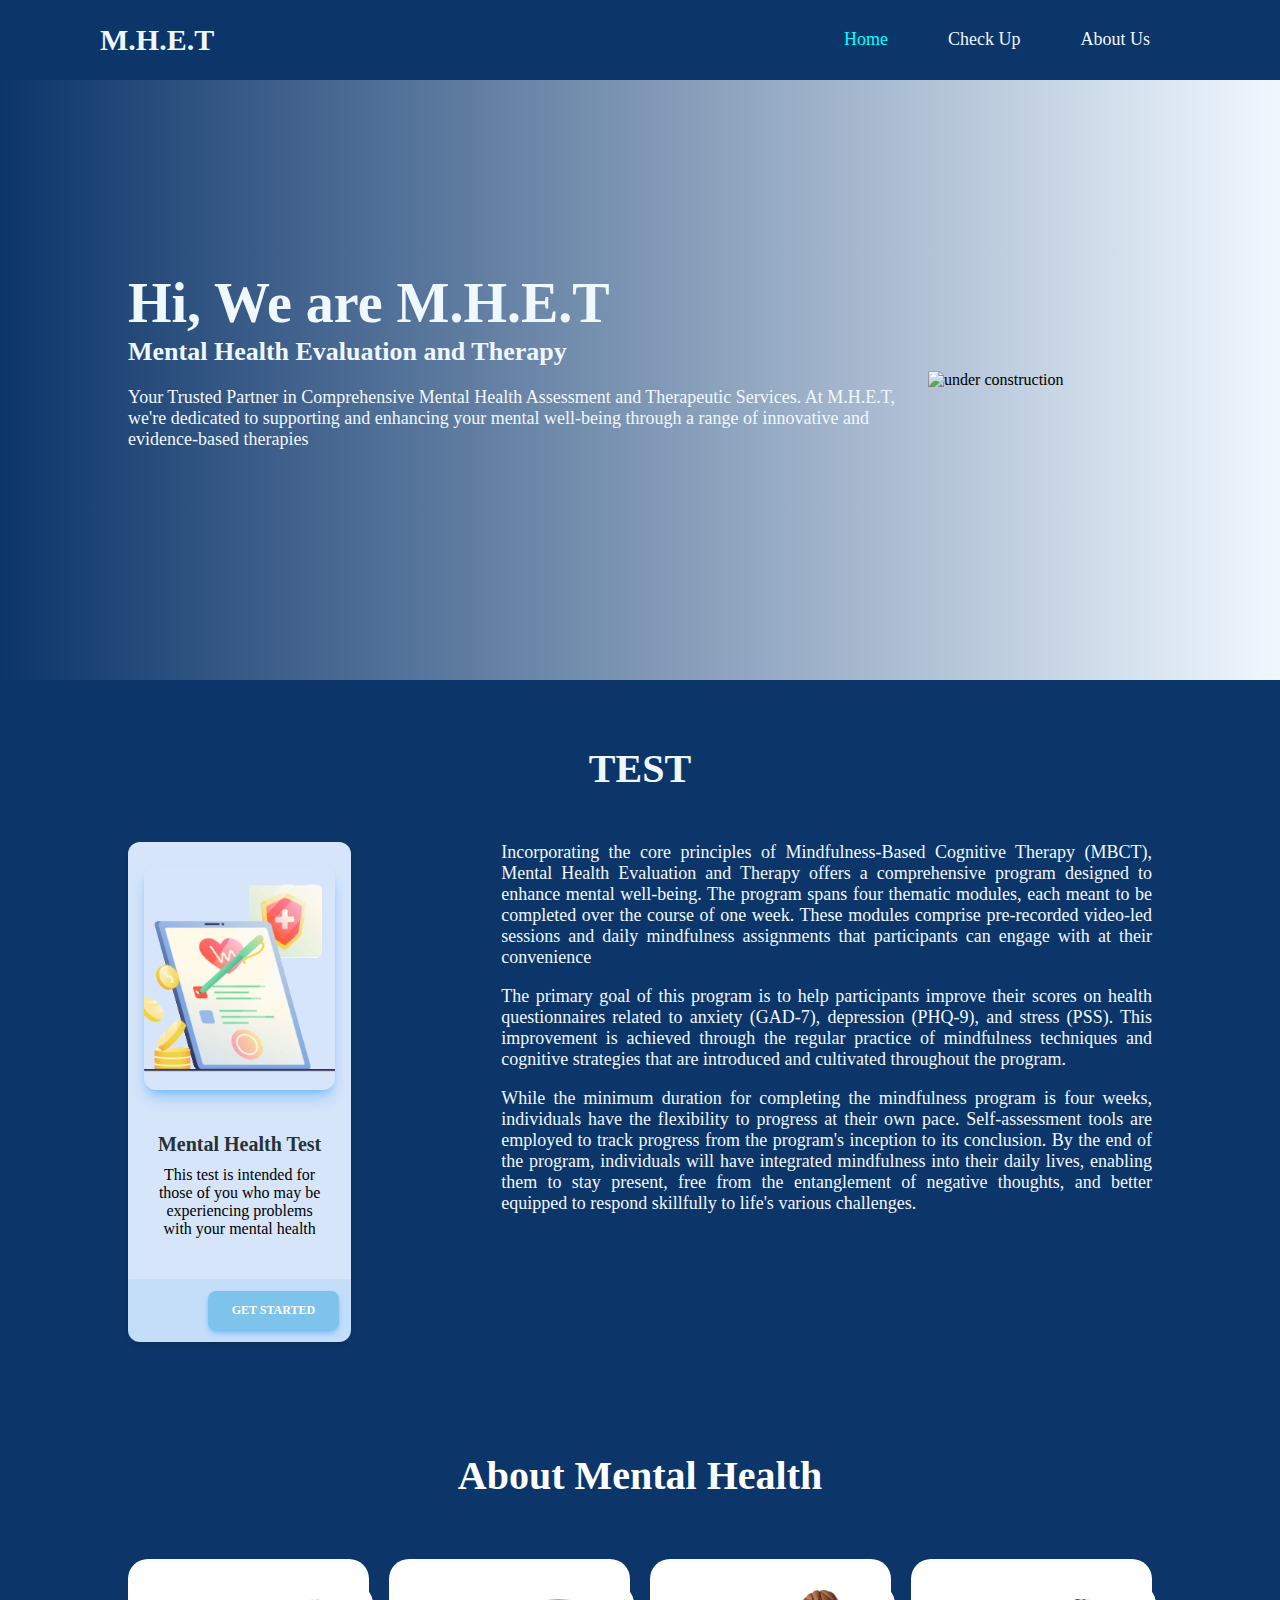
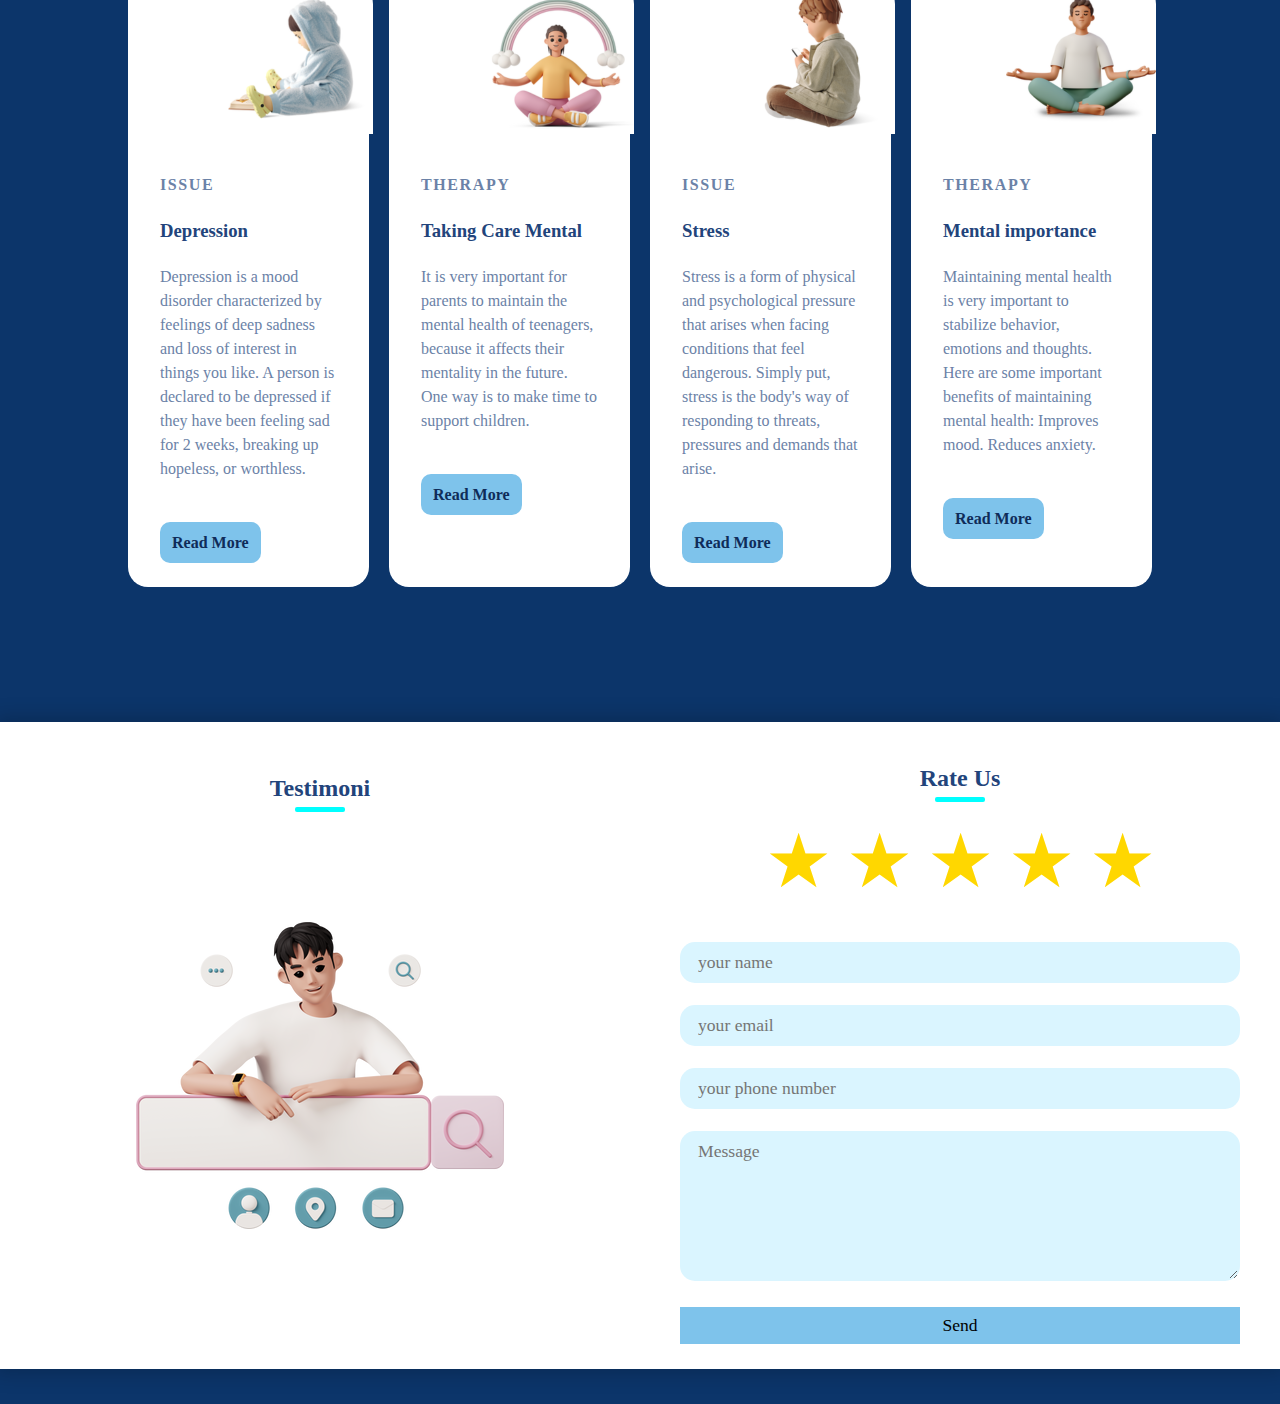
==== index.html @ 1bdbc184 "update card article , font and hero button" ====
<!DOCTYPE html>
<html lang="en">

<head>
    <meta charset="UTF-8">
    <meta name="viewport" content="width=device-width, initial-scale=1.0">
    <link rel="stylesheet" href="./Assets/css/style.css">
    <link rel="stylesheet" href="https://cdnjs.cloudflare.com/ajax/libs/font-awesome/6.4.2/css/all.min.css" />
    <title>M.H.E.T</title>
</head>

<body>
    <header>
        <div class="logo">M.H.E.T</div>
        <div class="hamburger">
            <div class="line"></div>
            <div class="line"></div>
            <div class="line"></div>
        </div>
        <nav class="navbar">
            <ul>
                <li><a href="" class="active">Home</a></li>
                <li><a href="./CheckUp.html">Check Up</a></li>
                <li><a href="./AboutUs.html">About Us</a></li>
            </ul>
        </nav>
    </header>
    <section class="home">
        <div class="home-content">
            <h1>Hi, We are M.H.E.T</h1>
            <h3>Mental Health Evaluation and Therapy</h3>
            <p>
                Your Trusted Partner in Comprehensive Mental Health Assessment and Therapeutic Services. At M.H.E.T,
                we're dedicated to supporting and enhancing your mental well-being through a range of innovative and
                evidence-based therapies
            </p>
        </div>
        <img src="./Assets/image/doctorhand.png" alt="under construction" class="home-img">
    </section>
    <section id="test">
        <div id="container">
            <h1 class="sub-title">TEST</h1>
            <div class="card-wrapper">
                <div class="card">
                    <div class="card-header">
                    </div>
                    <div class="info">
                        <p class="title">Mental Health Test</p>
                        <p>This test is intended for those of you who may be experiencing problems with your mental
                            health
                        </p>
                    </div>
                    <div class="card-footer">
                        <p class="tag"></p>
                        <a type="button" class="action" href="./CheckUp.html">Get started </a>
                    </div>
                </div>
                <div class="side-articel">
                    <p>
                        Incorporating the core principles of Mindfulness-Based Cognitive Therapy (MBCT), Mental Health
                        Evaluation and Therapy offers a comprehensive program designed to enhance mental well-being. The
                        program spans four thematic modules, each meant to be completed over the course of one week.
                        These modules comprise pre-recorded video-led sessions and daily mindfulness assignments that
                        participants can engage with at their convenience
                    </p><br>
                    <p>
                        The primary goal of this program is to help participants improve their scores on health
                        questionnaires related to anxiety (GAD-7), depression (PHQ-9), and stress (PSS). This
                        improvement is achieved through the regular practice of mindfulness techniques and cognitive
                        strategies that are introduced and cultivated throughout the program.
                    </p><br>
                    <p>
                        While the minimum duration for completing the mindfulness program is four weeks, individuals
                        have the flexibility to progress at their own pace. Self-assessment tools are employed to track
                        progress from the program's inception to its conclusion. By the end of the program, individuals
                        will have integrated mindfulness into their daily lives, enabling them to stay present, free
                        from the entanglement of negative thoughts, and better equipped to respond skillfully to life's
                        various challenges.
                    </p>
                </div>
            </div>
        </div>
    </section>
    <section id="container">
        <div class="site-container">
            <h1 class="sub-title-article">About Mental Health</h1>
            <div class="article-container">
                <article class="article-card">
                    <figure class="article-image">
                        <img src="/Assets/image/1.png" alt="" />
                    </figure>
                    <div class="article-content">
                        <a href="" class="card-category">Issue</a>
                        <h3 class="card-title">Depression</h3>
                        <p class="card-excerpt">
                            Depression is a mood disorder characterized by feelings of deep sadness and loss of interest
                            in things you like. A person is declared to be depressed if they have been feeling sad for 2
                            weeks, breaking up hopeless, or
                            worthless.
                        </p>
                        <a href="https://www.halodoc.com/kesehatan/depresi" class="btn-article">Read More</a>
                    </div>
                </article>
                <article class="article-card">
                    <figure class="article-image">
                        <img src="/Assets/image/2.png" alt="" />
                    </figure>
                    <div class="article-content">
                        <a href="" class="card-category">Therapy</a>
                        <h3 class="card-title">Taking Care Mental</h3>
                        <p class="card-excerpt">It is very important for parents to maintain the mental health of
                            teenagers, because it affects their mentality in the future. One way is to make time to
                            support children.</p>
                        <a href="https://www.halodoc.com/artikel/3-cara-efektif-menjaga-kesehatan-mental-pada-remaja"
                            class="btn-article">Read More</a>
                    </div>
                </article>
                <article class="article-card">
                    <figure class="article-image">
                        <img src="/Assets/image/3.png" alt="" />
                    </figure>
                    <div class="article-content">
                        <a href="" class="card-category">Issue</a>
                        <h3 class="card-title">Stress</h3>
                        <p class="card-excerpt">
                            Stress is a form of physical and psychological pressure that arises when facing conditions
                            that feel dangerous. Simply put, stress is the body's way of responding to threats,
                            pressures and demands that arise.
                        </p>
                        <a href="https://www.halodoc.com/kesehatan/stres" class="btn-article">Read More</a>
                    </div>
                </article>
                <article class="article-card">
                    <figure class="article-image">
                        <img src="/Assets/image/4.png" alt="" />
                    </figure>
                    <div class="article-content">
                        <a href="" class="card-category">Therapy</a>
                        <h3 class="card-title">Mental importance</h3>
                        <p class="card-excerpt">Maintaining mental health is very important to stabilize behavior,
                            emotions and thoughts. Here are some important benefits of maintaining mental health:
                            Improves mood. Reduces anxiety.</p>
                        <a href="https://www.halodoc.com/artikel/ini-pentingnya-menjaga-kesehatan-mental-remaja"
                            class="btn-article">Read More</a>
                    </div>
                </article>
            </div>
        </div>
    </section>
    <section id="contact-us">
        <div class="contact-container">
            <div class="contact-box">
                <div class="left">
                    <br />
                    <h2>Testimoni</h2>
                    <img src="/Assets/image/contact.png" alt="" />
                </div>
                <div class="right">
                    <br />
                    <h2>Rate Us</h2>
                    <form action="" method="post">
                        <div class="rating">
                            <input type="radio" id="star5" name="rating" value="5" checked />
                            <label for="star5"></label>
                            <input type="radio" id="star4" name="rating" value="4" />
                            <label for="star4"></label>
                            <input type="radio" id="star3" name="rating" value="3" />
                            <label for="star3"></label>
                            <input type="radio" id="star2" name="rating" value="2" />
                            <label for="star2"></label>
                            <input type="radio" id="star1" name="rating" value="1" />
                            <label for="star1"></label>
                        </div>

                        <input type="text" class="field" placeholder="your name" />
                        <input type="email" class="field" placeholder="your email" />
                        <input type="text" class="field" placeholder="your phone number" />
                        <textarea class="field area" placeholder="Message"></textarea>
                    </form>
                    <button class="btn" onclick="sendData()">Send</button>
                </div>
            </div>
        </div>
    </section>
    <script src="./Assets/js/script.js"></script>
</body>

</html>
---- Assets/css/style.css ----
@import url();

* {
    margin: 0;
    padding: 0;
    box-sizing: border-box;
    font-family: "montserrat";
}

html {
    scroll-behavior: smooth;
}

body {
    background-color: #0C356A;
    overflow-x: hidden;
}

/* Navbar */
header {
    width: 100%;
    height: 80px;
    background-color: #0C356A;
    display: flex;
    justify-content: space-between;
    align-items: center;
    padding: 0 100px;
}

#container {
    padding: 65px 10%;
    padding-bottom: 45px;
}

#container h1 {
    font-size: 40px;
    text-align: center;
}

.logo {
    font-size: 30px;
    font-weight: 600;
    color: aliceblue;
    cursor: pointer;
    margin: 30px 0;
}

.hamburger {
    display: none;
}

.navbar ul {
    display: flex;
    list-style: none;
}

.navbar ul li a {
    text-decoration: none;
    display: block;
    color: aliceblue;
    font-size: 18px;
    padding: 10px 25px;
    margin: 0 5px;
    transition: .2s;
}

.navbar ul li a::after {
    display: block;
    content: "";
    border-bottom: 2px solid aqua;
    transform: scaleX(0);
    transition: transform 250ms ease-in-out;
}

.navbar ul li a:hover::after {
    transform: scaleX(1);
}

.navbar ul li a.active {
    color: aqua;
}

.navbar ul li a:hover {
    color: aqua;
}

@media only screen and (max-width: 900px) {
    .hamburger {
        display: block;
        cursor: pointer;
    }

    .hamburger .line {
        width: 30px;
        height: 3px;
        background: aliceblue;
        margin: 6px 0;
    }

    .navbar {
        height: 0;
        position: absolute;
        top: 80px;
        left: 0;
        right: 0;
        width: 100vw;
        background-color: #0C356A;
        box-shadow: 0 10px 8px -9px rgb(0, 255, 255);
        transition: 0.5s;
        overflow: hidden;
    }

    .navbar.active {
        height: 300px;
        z-index: 2;
    }

    .navbar ul {
        display: block;
        margin: 70px auto 0 auto;
        text-align: center;
        transition: 0.5s;
        opacity: 0;
    }

    .navbar.active ul {
        opacity: 1;
    }

    .navbar ul li a {
        margin-bottom: 12px;
    }
}

/*HOME*/
.home {
    background-image: linear-gradient(to right, #0C356A, aliceblue);
    width: 100%;
    height: 50vh;
    display: flex;
    align-items: center;
    padding: 300px 10%;
    justify-content: space-between;
}

.home-content {
    max-width: 800px;
    text-decoration: none;

}

.home-content h1 {
    color: aliceblue;
    font-size: 56px;
    font-weight: 600;
    line-height: 1.2;
}

.home-content h3 {
    color: aliceblue;
    font-size: 26px;
    font-weight: 600;
}

.home-content p {
    color: aliceblue;
    font-size: 18px;
    margin: 20px 0 40px;
}

.home-content a {
    padding: 10px;
    border-radius: 12px;
    background-color: rgb(126, 195, 235);
    text-decoration: none;
    color: #0c356a;
    transition: background 0.3s, transform 0.5s;
    display: inline-block;
}

.home-content a:hover {
    transform: translateY(-3px);
}

.home-img {
    width: 43%;
    justify-content: center;
    align-items: center;
}

@media only screen and (max-width: 900px) {
    .home-img {
        transition: 2s ease all;
        display: none;
    }
}

.sub-title {
    font-weight: 600;
    color: aliceblue;
}

/*card test*/
.card-wrapper {
    margin-top: 50px;
    display: flex;
    justify-content: space-between;
}

.side-articel p {
    padding: 0 0 0 150px;
    font-weight: 300;
    font-size: large;
    color: aliceblue;
    text-align: justify;
}

.card {
    display: flex;
    flex-direction: column;
    justify-content: space-between;
    border-radius: 0.75rem;
    background-color: #d6e5fa;
    width: 100%;
    height: 500px;
    box-shadow: 0 4px 6px -1px rgba(0, 0, 0, .1),
        0 2px 4px -2px rgba(0, 0, 0, .1);
}

.card-header {
    position: relative;
    background-clip: border-box;
    margin-top: 1.5rem;
    margin-left: 1rem;
    margin-right: 1rem;
    border-radius: 0.75rem;
    background: url("/Assets/image/test.gif") no-repeat center;
    background-size: cover;
    box-shadow: 0 10px 15px -3px rgba(33, 150, 243, 0.4), 0 4px 6px -4px rgba(33, 150, 243, 0.4);
    height: 14rem;
}

.card-header:hover {
    filter: grayscale(0) blur(0);
    transition: .4s ease-in-out;
}

.info {
    border: none;
    padding: 1.5rem;
    text-align: center;
}

.title {
    color: rgb(38 50 56);
    letter-spacing: 0;
    line-height: 1.375;
    font-weight: 600;
    font-size: 1.25rem;
    margin-bottom: 0.5rem;
}

.card-footer {
    padding: 0.75rem;
    display: flex;
    align-items: center;
    justify-content: space-between;
    background-color: rgba(0, 140, 255, 0.082);
}

.tag {
    font-weight: 300;
    font-size: .75rem;
    display: block;
}

.action {
    -webkit-user-select: none;
    -moz-user-select: none;
    user-select: none;
    border: none;
    outline: none;
    box-shadow: 0 4px 6px -1px rgba(33, 150, 243, .4), 0 2px 4px -2px rgba(33, 150, 243, .4);
    color: rgb(255 255 255);
    text-transform: uppercase;
    text-decoration: none;
    font-weight: 700;
    font-size: .75rem;
    padding: 0.75rem 1.5rem;
    background-color: rgb(126, 195, 235);
    border-radius: 0.5rem;
}

@media only screen and (max-width: 1200px) {
    .card-wrapper p {
        display: none;
    }

    .card-wrapper img {
        width: 50%;
    }

    .card p {
        display: inline-block;
    }
}

/*Card article*/
.sub-title-article {
    color: #fff;
}

.article-container {
    display: grid;
    grid-template-columns: repeat(auto-fit, minmax(200px, 1fr));
    grid-gap: 20px;
    margin-top: 60px;
}

.article-image {
    padding-top: 25px;
    width: 200px;
}

.article-image img {
    margin-left: 95px;
    max-width: 100%;
    max-height: 150px;
    border-radius: 20px 20px 0 0;
}

.article-card {
    background: #fff;
    border-radius: 20px;
    transition: 0.3s;
    line-height: 1.5;
    align-items: center;
}

.article-card:hover {
    box-shadow: 0 4px 20px 0 rgba(34, 68, 123, 0);
    cursor: pointer;
}

.article-content {
    padding: 2rem;
}

.article-content .btn-article {
    position: relative;
    margin-top: auto;
    text-decoration: none;
    padding: 12px;
    border-radius: 10px;
    background-color: rgb(126, 195, 235);
    color: #0f2c59;
    font-weight: 600;
}

.article-content .card-category {
    font-size: 16px;
    text-transform: uppercase;
    letter-spacing: 0.1em;
    font-weight: 600;
    color: #6b82a7;
    display: block;
    text-decoration: none;
    margin-bottom: 20px;
}

.article-content .card-title {
    margin-bottom: 20px;

    color: #22447b;
}

.article-content .card-excerpt {
    position: relative;
    font-size: 1rem;
    line-height: 1.5rem;
    color: #6b82a7;
    margin: 0;
    margin-bottom: 50px;
    max-height: 235px;
    overflow: hidden;
}



/*Contact Us*/
.contact-container {
    position: relative;
    display: flex;
    justify-content: center;
    align-items: center;
    width: 100%;
    height: 100%;
    margin-top: 90px;
}

.contact-container::after {
    content: "";
    position: absolute;
    left: 0;
    top: 0;
    width: 100%;
    height: 100%;
    z-index: -1;
}

.contact-box {
    width: 100%;
    display: grid;
    grid-template-columns: repeat(2, 1fr);
    justify-content: center;
    align-items: center;
    text-align: center;
    background-color: #fff;
    box-shadow: 0px 0px 19px 5px rgba(0, 0, 0, 0.19);
}

.left {
    height: 100%;
    margin-top: 70px;
}

.left img {
    margin-top: 100px;
}

.right {
    padding: 25px 40px;
}

.contact-container h2 {
    position: relative;
    padding-bottom: 10px;
    margin-bottom: 10px;
    color: #22447b;
}

.contact-container h2::after {
    content: "";
    position: absolute;
    left: 50%;
    bottom: 0;
    transform: translateX(-50%);
    height: 5px;
    width: 50px;
    border-radius: 2px;
    background-color: aqua;
}

.field {
    width: 100%;
    padding: 0.5rem 1rem;
    outline: none;
    border: 2px solid rgba(0, 0, 0, 0);
    background-color: #daf5ff;
    font-size: 1.1rem;
    margin-bottom: 22px;
    transition: 0.3s;
    border-radius: 15px;
}

.field:hover {
    background-color: rgba(0, 0, 0, 0.1);
}

.field:focus {
    background-color: #fff;
    border: 2px solid rgba(30, 85, 250, 0.47);
}

.area {
    min-height: 150px;
}

.btn {
    width: 100%;
    padding: 0.5rem 1rem;
    font-size: 1.1rem;
    background-color: rgb(126, 195, 235);
    cursor: pointer;
    outline: none;
    border: none;
    transition: background 0.3s, transform 0.5s;
}

.btn:hover {
    transform: translateY(-3px);
}

.rating {
    unicode-bidi: bidi-override;
    direction: rtl;
    text-align: center;
    position: relative;
}

.rating>input {
    display: none;
}

.rating>label {
    display: inline-block;
    padding: 5px;
    font-size: 75px;
    cursor: pointer;
}

.rating>label::before {
    content: "\2605";
}

.rating>input:checked~label::before,
.rating>label:hover::before {
    content: "\2605";
    color: gold;
}

@media screen and (max-width: 900px) {
    .contact-box {
        grid-template-columns: 1fr;
    }

    .left {
        height: 200px;
    }
}

/* Test */
label {
    display: flex;
    cursor: pointer;
    font-size: 24px;
    position: relative;
    overflow: hidden;
    margin-bottom: 0.375em;
}

label input {
    position: absolute;
    left: -9999px;
}

label input:checked+span {
    background-color: #daf5ff;
}

label input:checked+span:before {
    box-shadow: inset 0 0 0 0.4375em #0c356a;
}

label span {
    display: flex;
    align-items: center;
    font-size: 20px;
    padding: 0.375em 0.75em 0.375em 0.375em;
    border-radius: 99em;
    transition: 0.25s ease;
}

label span:hover {
    background-color: #daf5ff;
}

label span:before {
    display: flex;
    flex-shrink: 0;
    content: "";
    background-color: #fff;
    width: 1.5em;
    height: 1.5em;
    border-radius: 50%;
    margin-right: 0.375em;
    transition: 0.25s ease;
    box-shadow: inset 0 0 0 0.125em #0c356a;
}

.container-checkup {
    display: flex;
    flex-direction: column;
    justify-content: center;
    /* Vertically center the content */
    align-items: center;
    /* Horizontally center the content */
    font-size: calc(1em + 1.25vw);
    /* color: #000021; */
    color: #ffffff;
    /* background-color: #e6e6ef; */
    background-color: #a6b9cf;
    /* background-color: #0C356A; */
    overflow-x: hidden;
}

#container-checkup {
    padding: 20px 10%;
    padding-bottom: 45px;
    display: flex;
    flex-direction: column;
    justify-content: center;
    align-items: center;
    color: #ffffff;
    /* background-color: #e6e6ef; */
}

#container-checkup h1 {
    font-size: 30px;
    font-style: normal;
    font-weight: 100;
    margin-bottom: 10px;
    text-align: center;
}

#container-checkup p {
    font-size: 20px;
    margin-bottom: 10px;
    text-align: center;
}

#check-up {
    display: none;
}

.card-checkup {
    display: block;
    /* Ensure each card is displayed as a block element */
    background: var(--white);
    width: 60%;
    margin: 20px 0;
    /* Add margin to separate the cards vertically */
    padding: 20px 25px;
    border-radius: 20px;
    box-shadow: 0 19px 38px rgba(0, 0, 0, 0.13);
    background-color: #a6b9cf;
}

.form-test {
    display: flex;
    flex-wrap: wrap;
    flex-direction: column;
}

@media (max-width: 768px) {
    .card-checkup {
        width: 100%;
        /* Make cards full-width on smaller screens */
        margin: 10px 0;
        /* Adjust margin for smaller screens */
        padding: 15px 20px;
        /* Adjust padding for smaller screens */
    }
}

/* button */
.button-submit {
    align-items: center;
    appearance: none;
    background-color: #fff;
    border-radius: 24px;
    border-style: none;
    box-shadow: rgba(0, 0, 0, .2) 0 3px 5px -1px, rgba(0, 0, 0, .14) 0 6px 10px 0, rgba(0, 0, 0, .12) 0 1px 18px 0;
    box-sizing: border-box;
    color: #3c4043;
    cursor: pointer;
    display: inline-flex;
    fill: currentcolor;
    font-family: "Inter", sans-serif;
    font-size: 30px;
    font-weight: 500;
    height: 48px;
    justify-content: center;
    letter-spacing: .25px;
    line-height: normal;
    max-width: 100%;
    overflow: visible;
    padding: 2px 24px;
    margin: 20px;
    position: relative;
    text-align: center;
    text-transform: none;
    transition: box-shadow 280ms cubic-bezier(.4, 0, .2, 1), opacity 15ms linear 30ms, transform 270ms cubic-bezier(0, 0, .2, 1) 0ms;
    -webkit-user-select: none;
    touch-action: manipulation;
    width: 45%;
    will-change: transform, opacity;
    z-index: 0;
}

.button-submit:hover {
    background: #F6F9FE;
    color: #0C356A;
}

.button-submit:active {
    box-shadow: 0 4px 4px 0 rgb(60 64 67 / 30%), 0 8px 12px 6px rgb(60 64 67 / 15%);
    outline: none;
}

.button-submit:focus {
    outline: none;
    border: 2px solid #0C356A;
}

.button-submit:not(:disabled) {
    box-shadow: rgba(60, 64, 67, .3) 0 1px 3px 0, rgba(60, 64, 67, .15) 0 4px 8px 3px;
}

.button-submit:not(:disabled):hover {
    box-shadow: rgba(60, 64, 67, .3) 0 2px 3px 0, rgba(60, 64, 67, .15) 0 6px 10px 4px;
}

.button-submit:not(:disabled):focus {
    box-shadow: rgba(60, 64, 67, .3) 0 1px 3px 0, rgba(60, 64, 67, .15) 0 4px 8px 3px;
}

.button-submit:not(:disabled):active {
    box-shadow: rgba(60, 64, 67, .3) 0 4px 4px 0, rgba(60, 64, 67, .15) 0 8px 12px 6px;
}

.button-submit:disabled {
    box-shadow: rgba(60, 64, 67, .3) 0 1px 3px 0, rgba(60, 64, 67, .15) 0 4px 8px 3px;
}

/* About Us */
.service-list {
    display: grid;
    grid-template-columns: repeat(auto-fit, minmax(250px, 1fr));
    grid-gap: 40px;
    margin-top: 60px;
}

.service-list div {
    background-color: rgb(126, 195, 235);
    padding: 40px;
    font-size: 13px;
    font-weight: 300;
    border-right: 10px;
    transition: background 0.3s, transform 0.5s;
    border-radius: 5%;
}

.service-list div h2 {
    font-size: 25px;
    font-weight: 500;
    margin-bottom: 15px;
}

.service-list div a {
    text-decoration: none;
    color: aliceblue;
    font-size: 12px;
    margin-top: 20px;
    display: inline-block;
}

.service-list div:hover {
    background: aqua;
    transform: translateY(-10px);
}

/*  */
.team {
    display: flex;
    align-items: center;
    justify-content: center;
    flex-direction: column;
}

.team-content {
    width: 100%;
    max-width: 1300px;
    margin: 0 auto;
    display: grid;
    grid-template-columns: repeat(auto-fit, minmax(250px, 1fr));
    align-items: center;
    grid-gap: 30px;
    text-align: center;
    margin-top: 4rem;
}

.team-content img {
    width: 100%;
    height: auto;
    border-radius: 15px;
    margin-bottom: 15px;
}

.center h1 {
    color: #fff;
    font-size: 40px;
    text-align: center;
}

.box {
    padding: 16px;
    background: #271d36;
    border-radius: 15px;
    transition: all .38s ease;
}

.box h3 {
    font-size: 23px;
    font-weight: 600;
    color: #fff;
    margin-bottom: 8px;
}

.box h5 {
    font-size: 15px;
    font-weight: 600;
    color: #b7b4bb;
    margin-bottom: 15px;
    letter-spacing: 2px;
}

.icons i {
    display: inline-block;
    color: #fff;
    font-size: 20px;
    margin: 0 8px;
    transition: all .38s ease;
}

.icons i:hover {
    transform: scale(1.2);
}

.box:hover {
    transform: translateY(-10px);
    cursor: pointer;
}

@media(max-width: 1240px) {
    .team {
        width: 100%;
        height: auto;
        padding: 70px 2%;
    }

    .center h1 {
        font-size: 2.5rem;
    }

    .card {
        display: flex;
        flex-direction: column;
        justify-content: space-between;
        border-radius: 0.75rem;
        background-color: #d6e5fa;
        width: 100%;
        height: 550px;
        box-shadow: 0 4px 6px -1px rgba(0, 0, 0, 0.1), 0 2px 4px -2px rgba(0, 0, 0, 0.1);
    }

    .card-header img {
        width: 350px;
        left: 120px;
    }
}
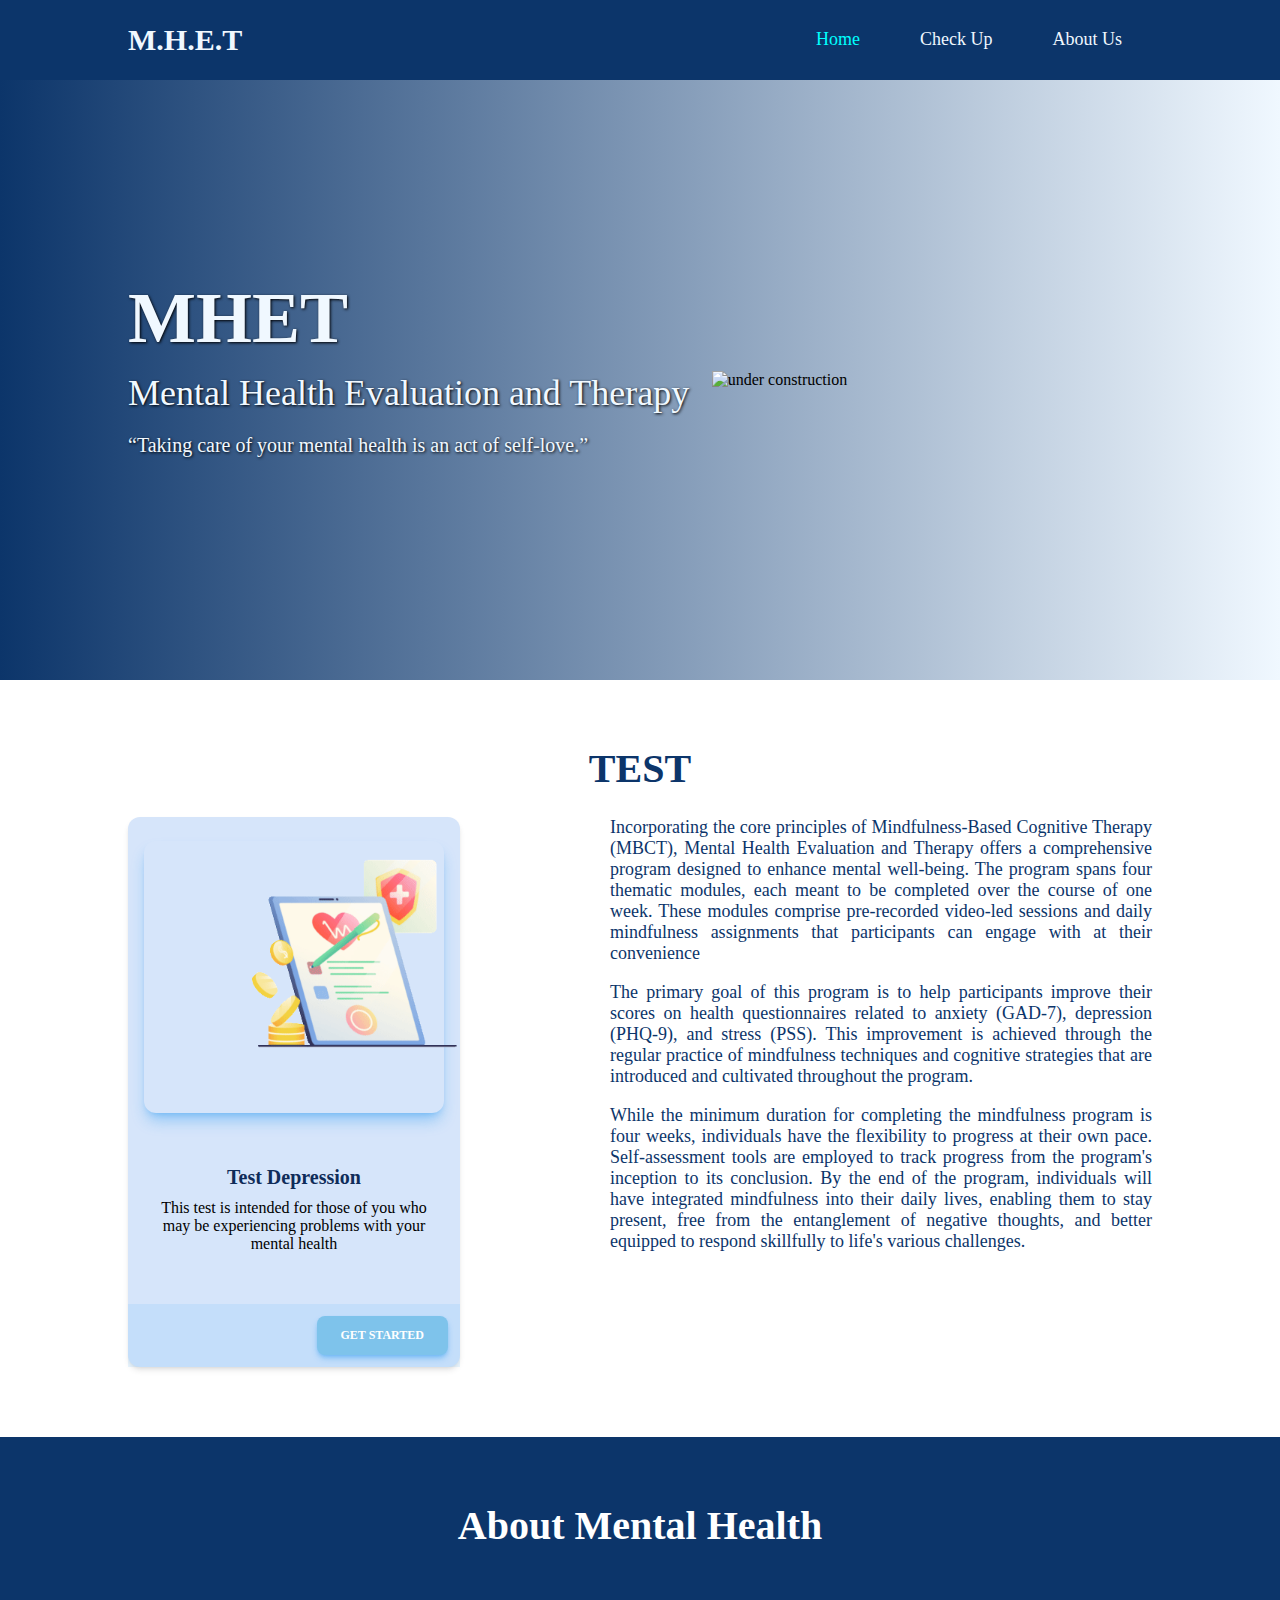
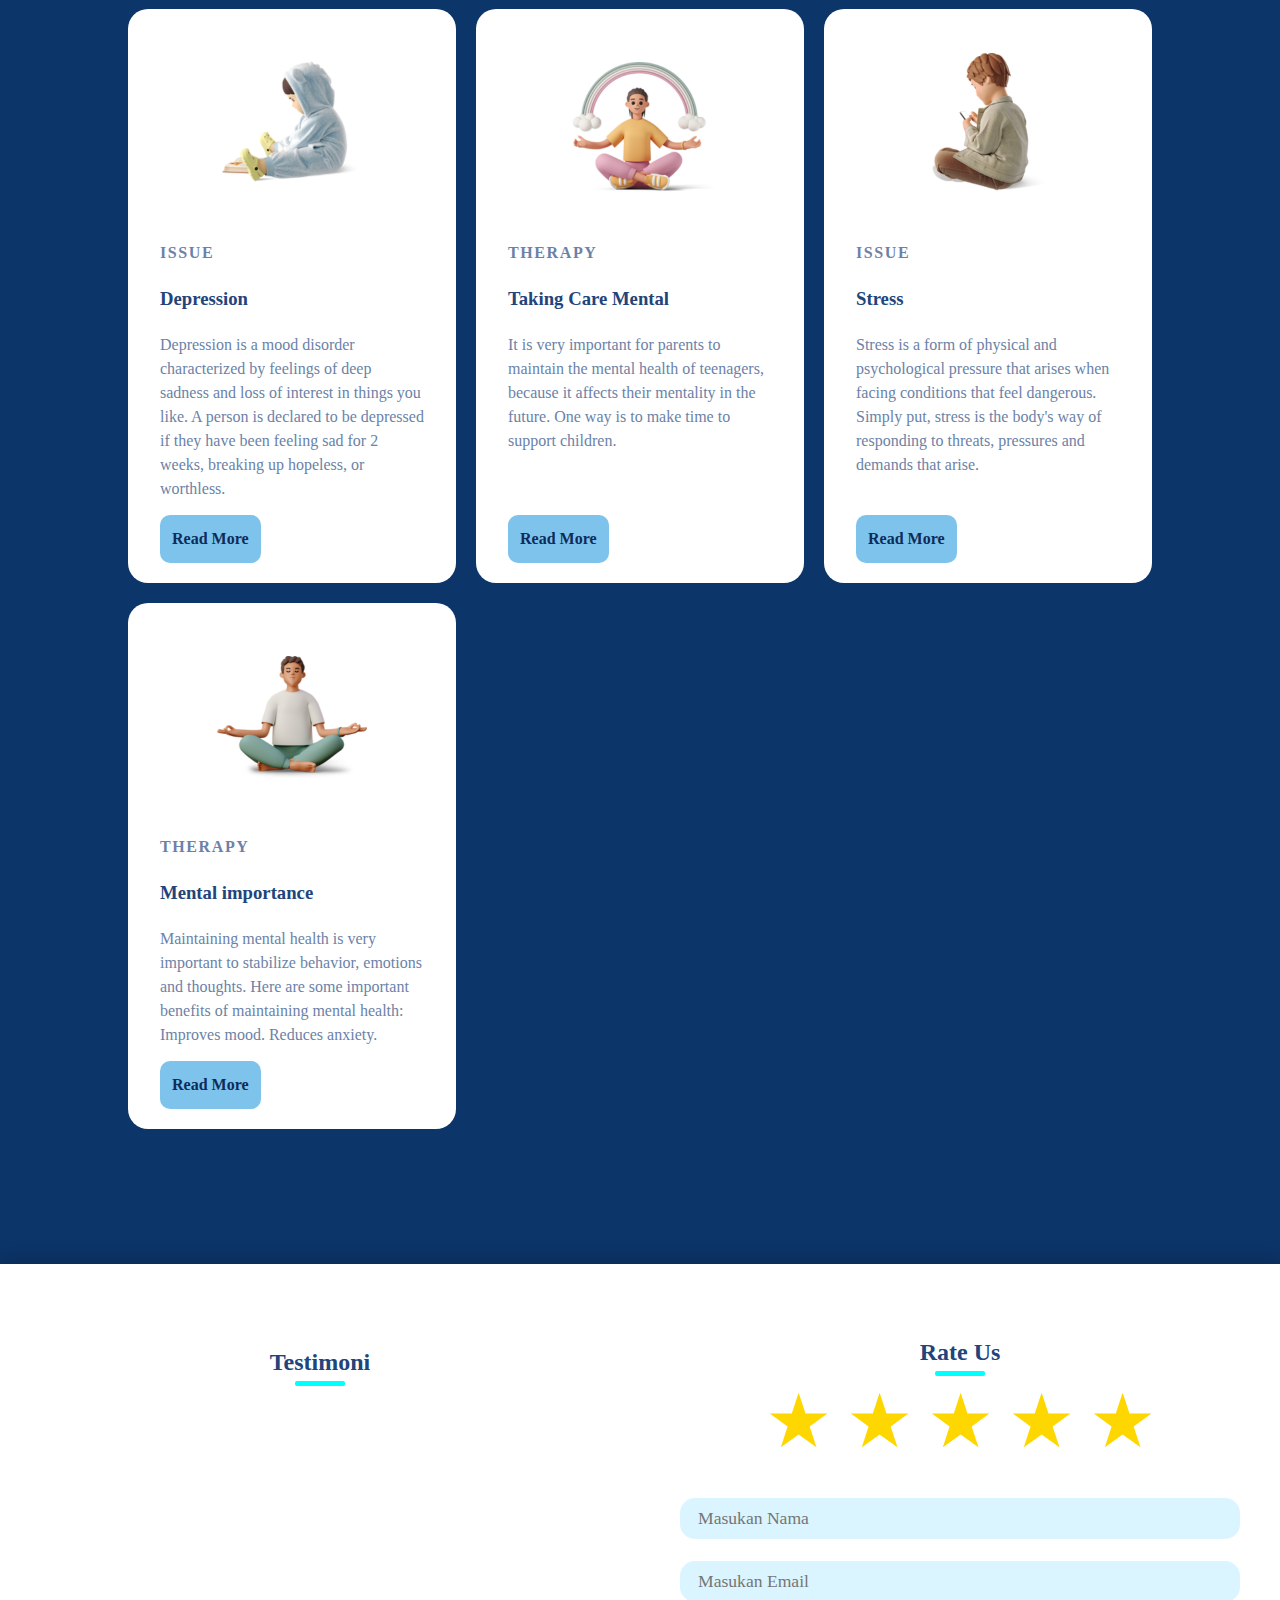
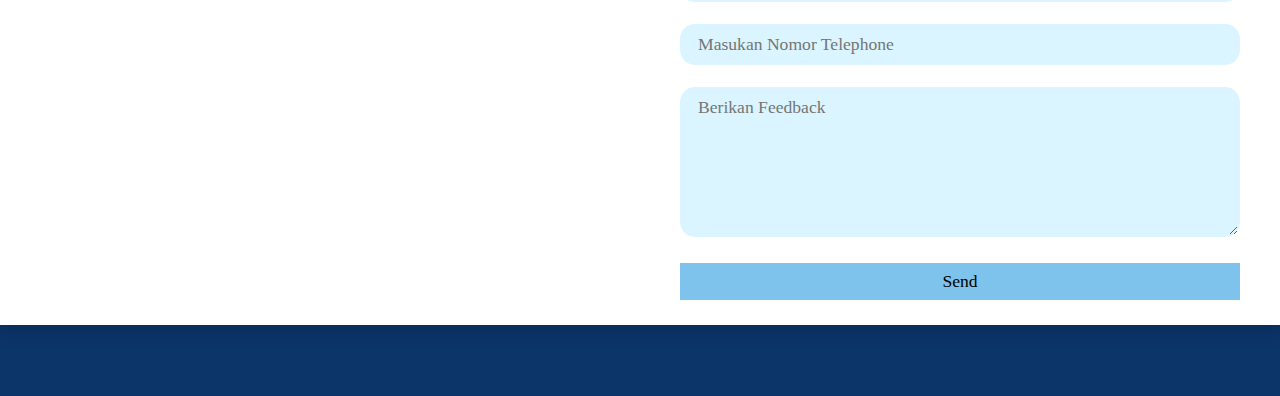
==== commit 53e70c63: "try fix post" ====
--- a/index.html
+++ b/index.html
@@ -1,188 +1,193 @@
-<!DOCTYPE html>
-<html lang="en">
-
-<head>
-    <meta charset="UTF-8">
-    <meta name="viewport" content="width=device-width, initial-scale=1.0">
-    <link rel="stylesheet" href="./Assets/css/style.css">
-    <link rel="stylesheet" href="https://cdnjs.cloudflare.com/ajax/libs/font-awesome/6.4.2/css/all.min.css" />
-    <title>M.H.E.T</title>
-</head>
-
-<body>
-    <header>
-        <div class="logo">M.H.E.T</div>
-        <div class="hamburger">
-            <div class="line"></div>
-            <div class="line"></div>
-            <div class="line"></div>
-        </div>
-        <nav class="navbar">
-            <ul>
-                <li><a href="" class="active">Home</a></li>
-                <li><a href="./CheckUp.html">Check Up</a></li>
-                <li><a href="./AboutUs.html">About Us</a></li>
-            </ul>
-        </nav>
-    </header>
-    <section class="home">
-        <div class="home-content">
-            <h1>Hi, We are M.H.E.T</h1>
-            <h3>Mental Health Evaluation and Therapy</h3>
-            <p>
-                Your Trusted Partner in Comprehensive Mental Health Assessment and Therapeutic Services. At M.H.E.T,
-                we're dedicated to supporting and enhancing your mental well-being through a range of innovative and
-                evidence-based therapies
-            </p>
-        </div>
-        <img src="./Assets/image/doctorhand.png" alt="under construction" class="home-img">
-    </section>
-    <section id="test">
-        <div id="container">
-            <h1 class="sub-title">TEST</h1>
-            <div class="card-wrapper">
-                <div class="card">
-                    <div class="card-header">
-                    </div>
-                    <div class="info">
-                        <p class="title">Mental Health Test</p>
-                        <p>This test is intended for those of you who may be experiencing problems with your mental
-                            health
-                        </p>
-                    </div>
-                    <div class="card-footer">
-                        <p class="tag"></p>
-                        <a type="button" class="action" href="./CheckUp.html">Get started </a>
-                    </div>
-                </div>
-                <div class="side-articel">
-                    <p>
-                        Incorporating the core principles of Mindfulness-Based Cognitive Therapy (MBCT), Mental Health
-                        Evaluation and Therapy offers a comprehensive program designed to enhance mental well-being. The
-                        program spans four thematic modules, each meant to be completed over the course of one week.
-                        These modules comprise pre-recorded video-led sessions and daily mindfulness assignments that
-                        participants can engage with at their convenience
-                    </p><br>
-                    <p>
-                        The primary goal of this program is to help participants improve their scores on health
-                        questionnaires related to anxiety (GAD-7), depression (PHQ-9), and stress (PSS). This
-                        improvement is achieved through the regular practice of mindfulness techniques and cognitive
-                        strategies that are introduced and cultivated throughout the program.
-                    </p><br>
-                    <p>
-                        While the minimum duration for completing the mindfulness program is four weeks, individuals
-                        have the flexibility to progress at their own pace. Self-assessment tools are employed to track
-                        progress from the program's inception to its conclusion. By the end of the program, individuals
-                        will have integrated mindfulness into their daily lives, enabling them to stay present, free
-                        from the entanglement of negative thoughts, and better equipped to respond skillfully to life's
-                        various challenges.
-                    </p>
-                </div>
-            </div>
-        </div>
-    </section>
-    <section id="container">
-        <div class="site-container">
-            <h1 class="sub-title-article">About Mental Health</h1>
-            <div class="article-container">
-                <article class="article-card">
-                    <figure class="article-image">
-                        <img src="/Assets/image/1.png" alt="" />
-                    </figure>
-                    <div class="article-content">
-                        <a href="" class="card-category">Issue</a>
-                        <h3 class="card-title">Depression</h3>
-                        <p class="card-excerpt">
-                            Depression is a mood disorder characterized by feelings of deep sadness and loss of interest
-                            in things you like. A person is declared to be depressed if they have been feeling sad for 2
-                            weeks, breaking up hopeless, or
-                            worthless.
-                        </p>
-                        <a href="https://www.halodoc.com/kesehatan/depresi" class="btn-article">Read More</a>
-                    </div>
-                </article>
-                <article class="article-card">
-                    <figure class="article-image">
-                        <img src="/Assets/image/2.png" alt="" />
-                    </figure>
-                    <div class="article-content">
-                        <a href="" class="card-category">Therapy</a>
-                        <h3 class="card-title">Taking Care Mental</h3>
-                        <p class="card-excerpt">It is very important for parents to maintain the mental health of
-                            teenagers, because it affects their mentality in the future. One way is to make time to
-                            support children.</p>
-                        <a href="https://www.halodoc.com/artikel/3-cara-efektif-menjaga-kesehatan-mental-pada-remaja"
-                            class="btn-article">Read More</a>
-                    </div>
-                </article>
-                <article class="article-card">
-                    <figure class="article-image">
-                        <img src="/Assets/image/3.png" alt="" />
-                    </figure>
-                    <div class="article-content">
-                        <a href="" class="card-category">Issue</a>
-                        <h3 class="card-title">Stress</h3>
-                        <p class="card-excerpt">
-                            Stress is a form of physical and psychological pressure that arises when facing conditions
-                            that feel dangerous. Simply put, stress is the body's way of responding to threats,
-                            pressures and demands that arise.
-                        </p>
-                        <a href="https://www.halodoc.com/kesehatan/stres" class="btn-article">Read More</a>
-                    </div>
-                </article>
-                <article class="article-card">
-                    <figure class="article-image">
-                        <img src="/Assets/image/4.png" alt="" />
-                    </figure>
-                    <div class="article-content">
-                        <a href="" class="card-category">Therapy</a>
-                        <h3 class="card-title">Mental importance</h3>
-                        <p class="card-excerpt">Maintaining mental health is very important to stabilize behavior,
-                            emotions and thoughts. Here are some important benefits of maintaining mental health:
-                            Improves mood. Reduces anxiety.</p>
-                        <a href="https://www.halodoc.com/artikel/ini-pentingnya-menjaga-kesehatan-mental-remaja"
-                            class="btn-article">Read More</a>
-                    </div>
-                </article>
-            </div>
-        </div>
-    </section>
-    <section id="contact-us">
-        <div class="contact-container">
-            <div class="contact-box">
-                <div class="left">
-                    <br />
-                    <h2>Testimoni</h2>
-                    <img src="/Assets/image/contact.png" alt="" />
-                </div>
-                <div class="right">
-                    <br />
-                    <h2>Rate Us</h2>
-                    <form action="" method="post">
-                        <div class="rating">
-                            <input type="radio" id="star5" name="rating" value="5" checked />
-                            <label for="star5"></label>
-                            <input type="radio" id="star4" name="rating" value="4" />
-                            <label for="star4"></label>
-                            <input type="radio" id="star3" name="rating" value="3" />
-                            <label for="star3"></label>
-                            <input type="radio" id="star2" name="rating" value="2" />
-                            <label for="star2"></label>
-                            <input type="radio" id="star1" name="rating" value="1" />
-                            <label for="star1"></label>
-                        </div>
-
-                        <input type="text" class="field" placeholder="your name" />
-                        <input type="email" class="field" placeholder="your email" />
-                        <input type="text" class="field" placeholder="your phone number" />
-                        <textarea class="field area" placeholder="Message"></textarea>
-                    </form>
-                    <button class="btn" onclick="sendData()">Send</button>
-                </div>
-            </div>
-        </div>
-    </section>
-    <script src="./Assets/js/script.js"></script>
-</body>
-
+<!DOCTYPE html>
+<html lang="en">
+
+<head>
+  <meta charset="UTF-8" />
+  <meta name="viewport" content="width=device-width, initial-scale=1.0" />
+  <link rel="stylesheet" href="./Assets/css/style.css" />
+  <link rel="stylesheet" href="https://cdnjs.cloudflare.com/ajax/libs/font-awesome/6.4.2/css/all.min.css" />
+
+  <title>Welcome</title>
+</head>
+
+<body>
+  <header>
+    <div class="logo">M.H.E.T</div>
+    <div class="hamburger">
+      <div class="line"></div>
+      <div class="line"></div>
+      <div class="line"></div>
+    </div>
+    <nav class="navbar">
+      <ul>
+        <li><a href="#" class="active">Home</a></li>
+        <li><a href="./CheckUp.html">Check Up</a></li>
+        <li><a href="./AboutUs.html">About Us</a></li>
+      </ul>
+    </nav>
+  </header>
+
+  <section class="home">
+    <div class="home-content">
+      <h1>MHET</h1>
+      <h3>Mental Health Evaluation and Therapy</h3>
+      <p>“Taking care of your mental health is an act of self-love.”</p>
+    </div>
+    <img src="./Assets/image/doctorhand.png" alt="under construction" class="home-img" />
+  </section>
+
+  <section id="test">
+    <div id="container">
+      <h1 class="sub-title">TEST</h1>
+      <div class="card-wrapper">
+        <div class="card">
+          <div class="card-header">
+            <img src="./Assets/image/test.gif" alt="" />
+          </div>
+          <div class="info">
+            <p class="title">Test Depression</p>
+            <p>This test is intended for those of you who may be experiencing problems with your mental health</p>
+          </div>
+          <div class="card-footer">
+            <p class="tag"></p>
+            <a type="button" class="action" href="./CheckUp.html">Get started </a>
+          </div>
+        </div>
+        <div class="side-articel">
+          <p>
+            Incorporating the core principles of Mindfulness-Based Cognitive Therapy (MBCT), Mental Health
+            Evaluation and Therapy offers a comprehensive program designed to enhance mental well-being. The
+            program spans four thematic modules, each meant to be completed over the course of one week.
+            These modules comprise pre-recorded video-led sessions and daily mindfulness assignments that
+            participants can engage with at their convenience
+          </p>
+          <br />
+          <p>
+            The primary goal of this program is to help participants improve their scores on health
+            questionnaires related to anxiety (GAD-7), depression (PHQ-9), and stress (PSS). This
+            improvement is achieved through the regular practice of mindfulness techniques and cognitive
+            strategies that are introduced and cultivated throughout the program.
+          </p>
+          <br />
+          <p>
+            While the minimum duration for completing the mindfulness program is four weeks, individuals
+            have the flexibility to progress at their own pace. Self-assessment tools are employed to track
+            progress from the program's inception to its conclusion. By the end of the program, individuals
+            will have integrated mindfulness into their daily lives, enabling them to stay present, free
+            from the entanglement of negative thoughts, and better equipped to respond skillfully to life's
+            various challenges.
+          </p>
+        </div>
+      </div>
+    </div>
+  </section>
+
+  <section id="container">
+    <div class="site-container">
+      <h1 class="sub-title-article">About Mental Health</h1>
+      <div class="article-container">
+        <article class="article-card">
+          <figure class="article-image">
+            <img src="./Assets/image/1.png" alt="" />
+          </figure>
+          <div class="article-content">
+            <a href="" class="card-category">Issue</a>
+            <h3 class="card-title">Depression</h3>
+            <p class="card-excerpt">
+              Depression is a mood disorder characterized by feelings of deep sadness and loss of interest in things you
+              like. A person is declared to be depressed if they have been feeling sad for 2 weeks, breaking up
+              hopeless, or worthless.
+            </p>
+            <a href="https://www.halodoc.com/kesehatan/depresi" class="btn-article">Read More</a>
+          </div>
+        </article>
+        <article class="article-card">
+          <figure class="article-image">
+            <img src="./Assets/image/2.png" alt="" />
+          </figure>
+          <div class="article-content">
+            <a href="" class="card-category">Therapy</a>
+            <h3 class="card-title">Taking Care Mental</h3>
+            <p class="card-excerpt">It is very important for parents to maintain the mental health of teenagers, because
+              it affects their mentality in the future. One way is to make time to support children.</p>
+            <a href="https://www.halodoc.com/artikel/3-cara-efektif-menjaga-kesehatan-mental-pada-remaja"
+              class="btn-article">Read More</a>
+          </div>
+        </article>
+        <article class="article-card">
+          <figure class="article-image">
+            <img src="./Assets/image/3.png" alt="" />
+          </figure>
+          <div class="article-content">
+            <a href="" class="card-category">Issue</a>
+            <h3 class="card-title">Stress</h3>
+            <p class="card-excerpt">
+              Stress is a form of physical and psychological pressure that arises when facing conditions that feel
+              dangerous. Simply put, stress is the body's way of responding to threats, pressures and demands that
+              arise.
+            </p>
+            <a href="https://www.halodoc.com/kesehatan/stres" class="btn-article">Read More</a>
+          </div>
+        </article>
+        <article class="article-card">
+          <figure class="article-image">
+            <img src="./Assets/image/4.png" alt="" />
+          </figure>
+          <div class="article-content">
+            <a href="" class="card-category">Therapy</a>
+            <h3 class="card-title">Mental importance</h3>
+            <p class="card-excerpt">Maintaining mental health is very important to stabilize behavior, emotions and
+              thoughts. Here are some important benefits of maintaining mental health: Improves mood. Reduces anxiety.
+            </p>
+            <a href="https://www.halodoc.com/artikel/ini-pentingnya-menjaga-kesehatan-mental-remaja"
+              class="btn-article">Read More</a>
+          </div>
+        </article>
+      </div>
+    </div>
+  </section>
+
+  <section id="contact-us">
+    <div class="contact-container">
+      <div class="contact-box">
+        <div class="left">
+          <h2>Testimoni</h2>
+          <div class="carousel" id="carousel">
+            <!-- ForEach -->
+          </div>
+        </div>
+        <div class="right">
+          <h2>Rate Us</h2>
+          <br>
+          <br>
+          <form action="https://nodejs-production-2725.up.railway.app/post" method="POST">
+            <div class="rating">
+              <input type="radio" id="star5" class="rating" name="rating" value="5" checked />
+              <label for="star5"></label>
+              <input type="radio" id="star4" class="rating" name="rating" value="4" />
+              <label for="star4"></label>
+              <input type="radio" id="star3" class="rating" name="rating" value="3" />
+              <label for="star3"></label>
+              <input type="radio" id="star2" class="rating" name="rating" value="2" />
+              <label for="star2"></label>
+              <input type="radio" id="star1" class="rating" name="rating" value="1" />
+              <label for="star1"></label>
+            </div>
+            <input type="text" class="field" id="nama" name="nama" maxlength="100" placeholder="Masukan Nama " />
+            <input type="email" class="field" id="email" name="email" maxlength="100" placeholder="Masukan Email " />
+            <input type="text" class="field" id="phone" name="phone" maxlength="100"
+              placeholder="Masukan Nomor Telephone" />
+            <textarea class="field area" id="message" maxlength="100" name="message"
+              placeholder="Berikan Feedback"></textarea>
+            <button class="btn" id="buttonSubmit">Send</button>
+          </form>
+        </div>
+      </div>
+    </div>
+  </section>
+  <script src="https://code.jquery.com/jquery-3.7.1.js" integrity="sha256-eKhayi8LEQwp4NKxN+CfCh+3qOVUtJn3QNZ0TciWLP4="
+    crossorigin="anonymous"></script>
+  <script src="./Assets/js/script.js"></script>
+</body>
+
 </html>--- a/Assets/css/style.css
+++ b/Assets/css/style.css
@@ -1,861 +1,1058 @@
-@import url();
-
-* {
-    margin: 0;
-    padding: 0;
-    box-sizing: border-box;
-    font-family: "montserrat";
-}
-
-html {
-    scroll-behavior: smooth;
-}
-
-body {
-    background-color: #0C356A;
-    overflow-x: hidden;
-}
-
-/* Navbar */
-header {
-    width: 100%;
-    height: 80px;
-    background-color: #0C356A;
-    display: flex;
-    justify-content: space-between;
-    align-items: center;
-    padding: 0 100px;
-}
-
-#container {
-    padding: 65px 10%;
-    padding-bottom: 45px;
-}
-
-#container h1 {
-    font-size: 40px;
-    text-align: center;
-}
-
-.logo {
-    font-size: 30px;
-    font-weight: 600;
-    color: aliceblue;
-    cursor: pointer;
-    margin: 30px 0;
-}
-
-.hamburger {
-    display: none;
-}
-
-.navbar ul {
-    display: flex;
-    list-style: none;
-}
-
-.navbar ul li a {
-    text-decoration: none;
-    display: block;
-    color: aliceblue;
-    font-size: 18px;
-    padding: 10px 25px;
-    margin: 0 5px;
-    transition: .2s;
-}
-
-.navbar ul li a::after {
-    display: block;
-    content: "";
-    border-bottom: 2px solid aqua;
-    transform: scaleX(0);
-    transition: transform 250ms ease-in-out;
-}
-
-.navbar ul li a:hover::after {
-    transform: scaleX(1);
-}
-
-.navbar ul li a.active {
-    color: aqua;
-}
-
-.navbar ul li a:hover {
-    color: aqua;
-}
-
-@media only screen and (max-width: 900px) {
-    .hamburger {
-        display: block;
-        cursor: pointer;
-    }
-
-    .hamburger .line {
-        width: 30px;
-        height: 3px;
-        background: aliceblue;
-        margin: 6px 0;
-    }
-
-    .navbar {
-        height: 0;
-        position: absolute;
-        top: 80px;
-        left: 0;
-        right: 0;
-        width: 100vw;
-        background-color: #0C356A;
-        box-shadow: 0 10px 8px -9px rgb(0, 255, 255);
-        transition: 0.5s;
-        overflow: hidden;
-    }
-
-    .navbar.active {
-        height: 300px;
-        z-index: 2;
-    }
-
-    .navbar ul {
-        display: block;
-        margin: 70px auto 0 auto;
-        text-align: center;
-        transition: 0.5s;
-        opacity: 0;
-    }
-
-    .navbar.active ul {
-        opacity: 1;
-    }
-
-    .navbar ul li a {
-        margin-bottom: 12px;
-    }
-}
-
-/*HOME*/
-.home {
-    background-image: linear-gradient(to right, #0C356A, aliceblue);
-    width: 100%;
-    height: 50vh;
-    display: flex;
-    align-items: center;
-    padding: 300px 10%;
-    justify-content: space-between;
-}
-
-.home-content {
-    max-width: 800px;
-    text-decoration: none;
-
-}
-
-.home-content h1 {
-    color: aliceblue;
-    font-size: 56px;
-    font-weight: 600;
-    line-height: 1.2;
-}
-
-.home-content h3 {
-    color: aliceblue;
-    font-size: 26px;
-    font-weight: 600;
-}
-
-.home-content p {
-    color: aliceblue;
-    font-size: 18px;
-    margin: 20px 0 40px;
-}
-
-.home-content a {
-    padding: 10px;
-    border-radius: 12px;
-    background-color: rgb(126, 195, 235);
-    text-decoration: none;
-    color: #0c356a;
-    transition: background 0.3s, transform 0.5s;
-    display: inline-block;
-}
-
-.home-content a:hover {
-    transform: translateY(-3px);
-}
-
-.home-img {
-    width: 43%;
-    justify-content: center;
-    align-items: center;
-}
-
-@media only screen and (max-width: 900px) {
-    .home-img {
-        transition: 2s ease all;
-        display: none;
-    }
-}
-
-.sub-title {
-    font-weight: 600;
-    color: aliceblue;
-}
-
-/*card test*/
-.card-wrapper {
-    margin-top: 50px;
-    display: flex;
-    justify-content: space-between;
-}
-
-.side-articel p {
-    padding: 0 0 0 150px;
-    font-weight: 300;
-    font-size: large;
-    color: aliceblue;
-    text-align: justify;
-}
-
-.card {
-    display: flex;
-    flex-direction: column;
-    justify-content: space-between;
-    border-radius: 0.75rem;
-    background-color: #d6e5fa;
-    width: 100%;
-    height: 500px;
-    box-shadow: 0 4px 6px -1px rgba(0, 0, 0, .1),
-        0 2px 4px -2px rgba(0, 0, 0, .1);
-}
-
-.card-header {
-    position: relative;
-    background-clip: border-box;
-    margin-top: 1.5rem;
-    margin-left: 1rem;
-    margin-right: 1rem;
-    border-radius: 0.75rem;
-    background: url("/Assets/image/test.gif") no-repeat center;
-    background-size: cover;
-    box-shadow: 0 10px 15px -3px rgba(33, 150, 243, 0.4), 0 4px 6px -4px rgba(33, 150, 243, 0.4);
-    height: 14rem;
-}
-
-.card-header:hover {
-    filter: grayscale(0) blur(0);
-    transition: .4s ease-in-out;
-}
-
-.info {
-    border: none;
-    padding: 1.5rem;
-    text-align: center;
-}
-
-.title {
-    color: rgb(38 50 56);
-    letter-spacing: 0;
-    line-height: 1.375;
-    font-weight: 600;
-    font-size: 1.25rem;
-    margin-bottom: 0.5rem;
-}
-
-.card-footer {
-    padding: 0.75rem;
-    display: flex;
-    align-items: center;
-    justify-content: space-between;
-    background-color: rgba(0, 140, 255, 0.082);
-}
-
-.tag {
-    font-weight: 300;
-    font-size: .75rem;
-    display: block;
-}
-
-.action {
-    -webkit-user-select: none;
-    -moz-user-select: none;
-    user-select: none;
-    border: none;
-    outline: none;
-    box-shadow: 0 4px 6px -1px rgba(33, 150, 243, .4), 0 2px 4px -2px rgba(33, 150, 243, .4);
-    color: rgb(255 255 255);
-    text-transform: uppercase;
-    text-decoration: none;
-    font-weight: 700;
-    font-size: .75rem;
-    padding: 0.75rem 1.5rem;
-    background-color: rgb(126, 195, 235);
-    border-radius: 0.5rem;
-}
-
-@media only screen and (max-width: 1200px) {
-    .card-wrapper p {
-        display: none;
-    }
-
-    .card-wrapper img {
-        width: 50%;
-    }
-
-    .card p {
-        display: inline-block;
-    }
-}
-
-/*Card article*/
-.sub-title-article {
-    color: #fff;
-}
-
-.article-container {
-    display: grid;
-    grid-template-columns: repeat(auto-fit, minmax(200px, 1fr));
-    grid-gap: 20px;
-    margin-top: 60px;
-}
-
-.article-image {
-    padding-top: 25px;
-    width: 200px;
-}
-
-.article-image img {
-    margin-left: 95px;
-    max-width: 100%;
-    max-height: 150px;
-    border-radius: 20px 20px 0 0;
-}
-
-.article-card {
-    background: #fff;
-    border-radius: 20px;
-    transition: 0.3s;
-    line-height: 1.5;
-    align-items: center;
-}
-
-.article-card:hover {
-    box-shadow: 0 4px 20px 0 rgba(34, 68, 123, 0);
-    cursor: pointer;
-}
-
-.article-content {
-    padding: 2rem;
-}
-
-.article-content .btn-article {
-    position: relative;
-    margin-top: auto;
-    text-decoration: none;
-    padding: 12px;
-    border-radius: 10px;
-    background-color: rgb(126, 195, 235);
-    color: #0f2c59;
-    font-weight: 600;
-}
-
-.article-content .card-category {
-    font-size: 16px;
-    text-transform: uppercase;
-    letter-spacing: 0.1em;
-    font-weight: 600;
-    color: #6b82a7;
-    display: block;
-    text-decoration: none;
-    margin-bottom: 20px;
-}
-
-.article-content .card-title {
-    margin-bottom: 20px;
-
-    color: #22447b;
-}
-
-.article-content .card-excerpt {
-    position: relative;
-    font-size: 1rem;
-    line-height: 1.5rem;
-    color: #6b82a7;
-    margin: 0;
-    margin-bottom: 50px;
-    max-height: 235px;
-    overflow: hidden;
-}
-
-
-
-/*Contact Us*/
-.contact-container {
-    position: relative;
-    display: flex;
-    justify-content: center;
-    align-items: center;
-    width: 100%;
-    height: 100%;
-    margin-top: 90px;
-}
-
-.contact-container::after {
-    content: "";
-    position: absolute;
-    left: 0;
-    top: 0;
-    width: 100%;
-    height: 100%;
-    z-index: -1;
-}
-
-.contact-box {
-    width: 100%;
-    display: grid;
-    grid-template-columns: repeat(2, 1fr);
-    justify-content: center;
-    align-items: center;
-    text-align: center;
-    background-color: #fff;
-    box-shadow: 0px 0px 19px 5px rgba(0, 0, 0, 0.19);
-}
-
-.left {
-    height: 100%;
-    margin-top: 70px;
-}
-
-.left img {
-    margin-top: 100px;
-}
-
-.right {
-    padding: 25px 40px;
-}
-
-.contact-container h2 {
-    position: relative;
-    padding-bottom: 10px;
-    margin-bottom: 10px;
-    color: #22447b;
-}
-
-.contact-container h2::after {
-    content: "";
-    position: absolute;
-    left: 50%;
-    bottom: 0;
-    transform: translateX(-50%);
-    height: 5px;
-    width: 50px;
-    border-radius: 2px;
-    background-color: aqua;
-}
-
-.field {
-    width: 100%;
-    padding: 0.5rem 1rem;
-    outline: none;
-    border: 2px solid rgba(0, 0, 0, 0);
-    background-color: #daf5ff;
-    font-size: 1.1rem;
-    margin-bottom: 22px;
-    transition: 0.3s;
-    border-radius: 15px;
-}
-
-.field:hover {
-    background-color: rgba(0, 0, 0, 0.1);
-}
-
-.field:focus {
-    background-color: #fff;
-    border: 2px solid rgba(30, 85, 250, 0.47);
-}
-
-.area {
-    min-height: 150px;
-}
-
-.btn {
-    width: 100%;
-    padding: 0.5rem 1rem;
-    font-size: 1.1rem;
-    background-color: rgb(126, 195, 235);
-    cursor: pointer;
-    outline: none;
-    border: none;
-    transition: background 0.3s, transform 0.5s;
-}
-
-.btn:hover {
-    transform: translateY(-3px);
-}
-
-.rating {
-    unicode-bidi: bidi-override;
-    direction: rtl;
-    text-align: center;
-    position: relative;
-}
-
-.rating>input {
-    display: none;
-}
-
-.rating>label {
-    display: inline-block;
-    padding: 5px;
-    font-size: 75px;
-    cursor: pointer;
-}
-
-.rating>label::before {
-    content: "\2605";
-}
-
-.rating>input:checked~label::before,
-.rating>label:hover::before {
-    content: "\2605";
-    color: gold;
-}
-
-@media screen and (max-width: 900px) {
-    .contact-box {
-        grid-template-columns: 1fr;
-    }
-
-    .left {
-        height: 200px;
-    }
-}
-
-/* Test */
-label {
-    display: flex;
-    cursor: pointer;
-    font-size: 24px;
-    position: relative;
-    overflow: hidden;
-    margin-bottom: 0.375em;
-}
-
-label input {
-    position: absolute;
-    left: -9999px;
-}
-
-label input:checked+span {
-    background-color: #daf5ff;
-}
-
-label input:checked+span:before {
-    box-shadow: inset 0 0 0 0.4375em #0c356a;
-}
-
-label span {
-    display: flex;
-    align-items: center;
-    font-size: 20px;
-    padding: 0.375em 0.75em 0.375em 0.375em;
-    border-radius: 99em;
-    transition: 0.25s ease;
-}
-
-label span:hover {
-    background-color: #daf5ff;
-}
-
-label span:before {
-    display: flex;
-    flex-shrink: 0;
-    content: "";
-    background-color: #fff;
-    width: 1.5em;
-    height: 1.5em;
-    border-radius: 50%;
-    margin-right: 0.375em;
-    transition: 0.25s ease;
-    box-shadow: inset 0 0 0 0.125em #0c356a;
-}
-
-.container-checkup {
-    display: flex;
-    flex-direction: column;
-    justify-content: center;
-    /* Vertically center the content */
-    align-items: center;
-    /* Horizontally center the content */
-    font-size: calc(1em + 1.25vw);
-    /* color: #000021; */
-    color: #ffffff;
-    /* background-color: #e6e6ef; */
-    background-color: #a6b9cf;
-    /* background-color: #0C356A; */
-    overflow-x: hidden;
-}
-
-#container-checkup {
-    padding: 20px 10%;
-    padding-bottom: 45px;
-    display: flex;
-    flex-direction: column;
-    justify-content: center;
-    align-items: center;
-    color: #ffffff;
-    /* background-color: #e6e6ef; */
-}
-
-#container-checkup h1 {
-    font-size: 30px;
-    font-style: normal;
-    font-weight: 100;
-    margin-bottom: 10px;
-    text-align: center;
-}
-
-#container-checkup p {
-    font-size: 20px;
-    margin-bottom: 10px;
-    text-align: center;
-}
-
-#check-up {
-    display: none;
-}
-
-.card-checkup {
-    display: block;
-    /* Ensure each card is displayed as a block element */
-    background: var(--white);
-    width: 60%;
-    margin: 20px 0;
-    /* Add margin to separate the cards vertically */
-    padding: 20px 25px;
-    border-radius: 20px;
-    box-shadow: 0 19px 38px rgba(0, 0, 0, 0.13);
-    background-color: #a6b9cf;
-}
-
-.form-test {
-    display: flex;
-    flex-wrap: wrap;
-    flex-direction: column;
-}
-
-@media (max-width: 768px) {
-    .card-checkup {
-        width: 100%;
-        /* Make cards full-width on smaller screens */
-        margin: 10px 0;
-        /* Adjust margin for smaller screens */
-        padding: 15px 20px;
-        /* Adjust padding for smaller screens */
-    }
-}
-
-/* button */
-.button-submit {
-    align-items: center;
-    appearance: none;
-    background-color: #fff;
-    border-radius: 24px;
-    border-style: none;
-    box-shadow: rgba(0, 0, 0, .2) 0 3px 5px -1px, rgba(0, 0, 0, .14) 0 6px 10px 0, rgba(0, 0, 0, .12) 0 1px 18px 0;
-    box-sizing: border-box;
-    color: #3c4043;
-    cursor: pointer;
-    display: inline-flex;
-    fill: currentcolor;
-    font-family: "Inter", sans-serif;
-    font-size: 30px;
-    font-weight: 500;
-    height: 48px;
-    justify-content: center;
-    letter-spacing: .25px;
-    line-height: normal;
-    max-width: 100%;
-    overflow: visible;
-    padding: 2px 24px;
-    margin: 20px;
-    position: relative;
-    text-align: center;
-    text-transform: none;
-    transition: box-shadow 280ms cubic-bezier(.4, 0, .2, 1), opacity 15ms linear 30ms, transform 270ms cubic-bezier(0, 0, .2, 1) 0ms;
-    -webkit-user-select: none;
-    touch-action: manipulation;
-    width: 45%;
-    will-change: transform, opacity;
-    z-index: 0;
-}
-
-.button-submit:hover {
-    background: #F6F9FE;
-    color: #0C356A;
-}
-
-.button-submit:active {
-    box-shadow: 0 4px 4px 0 rgb(60 64 67 / 30%), 0 8px 12px 6px rgb(60 64 67 / 15%);
-    outline: none;
-}
-
-.button-submit:focus {
-    outline: none;
-    border: 2px solid #0C356A;
-}
-
-.button-submit:not(:disabled) {
-    box-shadow: rgba(60, 64, 67, .3) 0 1px 3px 0, rgba(60, 64, 67, .15) 0 4px 8px 3px;
-}
-
-.button-submit:not(:disabled):hover {
-    box-shadow: rgba(60, 64, 67, .3) 0 2px 3px 0, rgba(60, 64, 67, .15) 0 6px 10px 4px;
-}
-
-.button-submit:not(:disabled):focus {
-    box-shadow: rgba(60, 64, 67, .3) 0 1px 3px 0, rgba(60, 64, 67, .15) 0 4px 8px 3px;
-}
-
-.button-submit:not(:disabled):active {
-    box-shadow: rgba(60, 64, 67, .3) 0 4px 4px 0, rgba(60, 64, 67, .15) 0 8px 12px 6px;
-}
-
-.button-submit:disabled {
-    box-shadow: rgba(60, 64, 67, .3) 0 1px 3px 0, rgba(60, 64, 67, .15) 0 4px 8px 3px;
-}
-
-/* About Us */
-.service-list {
-    display: grid;
-    grid-template-columns: repeat(auto-fit, minmax(250px, 1fr));
-    grid-gap: 40px;
-    margin-top: 60px;
-}
-
-.service-list div {
-    background-color: rgb(126, 195, 235);
-    padding: 40px;
-    font-size: 13px;
-    font-weight: 300;
-    border-right: 10px;
-    transition: background 0.3s, transform 0.5s;
-    border-radius: 5%;
-}
-
-.service-list div h2 {
-    font-size: 25px;
-    font-weight: 500;
-    margin-bottom: 15px;
-}
-
-.service-list div a {
-    text-decoration: none;
-    color: aliceblue;
-    font-size: 12px;
-    margin-top: 20px;
-    display: inline-block;
-}
-
-.service-list div:hover {
-    background: aqua;
-    transform: translateY(-10px);
-}
-
-/*  */
-.team {
-    display: flex;
-    align-items: center;
-    justify-content: center;
-    flex-direction: column;
-}
-
-.team-content {
-    width: 100%;
-    max-width: 1300px;
-    margin: 0 auto;
-    display: grid;
-    grid-template-columns: repeat(auto-fit, minmax(250px, 1fr));
-    align-items: center;
-    grid-gap: 30px;
-    text-align: center;
-    margin-top: 4rem;
-}
-
-.team-content img {
-    width: 100%;
-    height: auto;
-    border-radius: 15px;
-    margin-bottom: 15px;
-}
-
-.center h1 {
-    color: #fff;
-    font-size: 40px;
-    text-align: center;
-}
-
-.box {
-    padding: 16px;
-    background: #271d36;
-    border-radius: 15px;
-    transition: all .38s ease;
-}
-
-.box h3 {
-    font-size: 23px;
-    font-weight: 600;
-    color: #fff;
-    margin-bottom: 8px;
-}
-
-.box h5 {
-    font-size: 15px;
-    font-weight: 600;
-    color: #b7b4bb;
-    margin-bottom: 15px;
-    letter-spacing: 2px;
-}
-
-.icons i {
-    display: inline-block;
-    color: #fff;
-    font-size: 20px;
-    margin: 0 8px;
-    transition: all .38s ease;
-}
-
-.icons i:hover {
-    transform: scale(1.2);
-}
-
-.box:hover {
-    transform: translateY(-10px);
-    cursor: pointer;
-}
-
-@media(max-width: 1240px) {
-    .team {
-        width: 100%;
-        height: auto;
-        padding: 70px 2%;
-    }
-
-    .center h1 {
-        font-size: 2.5rem;
-    }
-
-    .card {
-        display: flex;
-        flex-direction: column;
-        justify-content: space-between;
-        border-radius: 0.75rem;
-        background-color: #d6e5fa;
-        width: 100%;
-        height: 550px;
-        box-shadow: 0 4px 6px -1px rgba(0, 0, 0, 0.1), 0 2px 4px -2px rgba(0, 0, 0, 0.1);
-    }
-
-    .card-header img {
-        width: 350px;
-        left: 120px;
-    }
+@import url();
+
+* {
+  margin: 0;
+  padding: 0;
+  box-sizing: border-box;
+  font-family: "montserrat";
+}
+
+html {
+  scroll-behavior: smooth;
+}
+
+body {
+  background-color: #0c356a;
+  overflow-x: hidden;
+}
+
+/* Navbar */
+header {
+  width: 100%;
+  height: 80px;
+  background-color: #0c356a;
+  display: flex;
+  justify-content: space-between;
+  align-items: center;
+  padding: 0 10%;
+}
+
+#container {
+  padding: 65px 10%;
+  padding-bottom: 45px;
+}
+
+#container h1 {
+  font-size: 40px;
+  text-align: center;
+}
+
+.logo {
+  font-size: 30px;
+  font-weight: 600;
+  color: aliceblue;
+  cursor: pointer;
+  margin: 30px 0;
+}
+
+.hamburger {
+  display: none;
+}
+
+.navbar ul {
+  display: flex;
+  list-style: none;
+}
+
+.navbar ul li a {
+  text-decoration: none;
+  display: block;
+  color: aliceblue;
+  font-size: 18px;
+  padding: 10px 25px;
+  margin: 0 5px;
+  transition: 0.2s;
+}
+
+.navbar ul li a::after {
+  display: block;
+  content: "";
+  border-bottom: 2px solid aqua;
+  transform: scaleX(0);
+  transition: transform 250ms ease-in-out;
+}
+
+.navbar ul li a:hover::after {
+  transform: scaleX(1);
+}
+
+.navbar ul li a.active {
+  color: aqua;
+}
+
+.navbar ul li a:hover {
+  color: aqua;
+}
+
+@media only screen and (max-width: 900px) {
+  .hamburger {
+    display: block;
+    cursor: pointer;
+  }
+
+  .hamburger .line {
+    width: 30px;
+    height: 3px;
+    background: aliceblue;
+    margin: 8px 0;
+    margin-left: 130px;
+  }
+
+  .navbar {
+    height: 0;
+    position: absolute;
+    top: 80px;
+    left: 0;
+    right: 0;
+    width: 100vw;
+    background-color: #0c356a;
+    box-shadow: 0 10px 8px -9px rgb(0, 255, 255);
+    transition: 0.5s;
+    overflow: hidden;
+  }
+
+  .navbar.active {
+    height: 280px;
+    z-index: 2;
+  }
+
+  .navbar ul {
+    display: block;
+    margin: 50px auto 0 auto;
+    text-align: center;
+    transition: 0.5s;
+    opacity: 0;
+  }
+
+  .navbar.active ul {
+    opacity: 1;
+  }
+
+  .navbar ul li a {
+    margin-bottom: 12px;
+  }
+
+  .navbar ul li a::after {
+    display: block;
+    content: "";
+    border-bottom: 2px solid aqua;
+    transform: scaleX(0);
+    transition: transform 250ms ease-in-out;
+  }
+
+  .navbar ul li a:hover::after {
+    transform: scaleX(0.1);
+  }
+
+  .home-img {
+    transition: 2s ease all;
+    display: none;
+  }
+}
+
+/*HOME*/
+.home {
+  background-image: linear-gradient(to right, #0c356a, aliceblue);
+  width: 100%;
+  height: 50vh;
+  display: flex;
+  align-items: center;
+  padding: 300px 10%;
+  justify-content: space-between;
+}
+
+.home-checkup {
+  height: 100vh;
+}
+
+.home-content {
+  max-width: 800px;
+  text-decoration: none;
+}
+
+
+.home-content h1 {
+  color: aliceblue;
+  font-size: 72px;
+  font-weight: 600;
+  line-height: 1.5;
+  text-shadow: 1px 1px 3px rgba(1, 1, 3, 1);
+}
+
+.home-content h3 {
+  color: aliceblue;
+  font-size: 36px;
+  font-weight: 500;
+  text-shadow: 1px 1px 3px rgba(1, 1, 3, 1);
+}
+
+.home-content p {
+  color: aliceblue;
+  font-size: 20px;
+  margin: 20px 0 40px;
+  font-weight: 500;
+  text-shadow: 1px 1px 3px rgba(1, 1, 3, 1);
+}
+
+/* Button */
+.home-content a {
+  padding: 20px;
+  border-radius: 12px;
+  background-color: rgb(126, 195, 235);
+  text-decoration: none;
+  color: #0c356a;
+  font-size: 24px;
+  font-weight: 600;
+  transition: background 0.3s, transform 0.5s;
+  display: inline-block;
+}
+
+.home-content a:hover {
+  transform: translateY(-3px);
+}
+
+.home-img {
+  width: 43%;
+  justify-content: center;
+  align-items: center;
+}
+
+.sub-title {
+  font-weight: 600;
+  color: #0c356a;
+}
+
+#test {
+  background-color: #fff;
+}
+
+/*card test*/
+.card-wrapper {
+  margin-top: 25px;
+  margin-bottom: 25px;
+  display: flex;
+  justify-content: space-between;
+}
+
+.side-articel p {
+  padding: 0 0 0 150px;
+  font-weight: 300;
+  font-size: large;
+  color: #0c356a;
+  text-align: justify;
+}
+
+.card {
+  display: flex;
+  flex-direction: column;
+  justify-content: space-between;
+  border-radius: 0.75rem;
+  background-color: #d6e5fa;
+  width: 100%;
+  height: 550px;
+  box-shadow: 0 4px 6px -1px rgba(0, 0, 0, 0.1), 0 2px 4px -2px rgba(0, 0, 0, 0.1);
+}
+
+.card-header {
+  height: 17rem;
+  position: relative;
+  background-clip: border-box;
+  margin-top: 1.5rem;
+  margin-left: 1rem;
+  margin-right: 1rem;
+  border-radius: 0.75rem;
+  box-shadow: 0 10px 15px -3px rgba(33, 150, 243, 0.4), 0 4px 6px -4px rgba(33, 150, 243, 0.4);
+}
+
+.card-header img {
+  width: 100%;
+  position: relative;
+  left: 10px;
+}
+
+.card-header:hover {
+  filter: grayscale(0) blur(0);
+  transition: 0.4s ease-in-out;
+}
+
+.info {
+  border: none;
+  padding: 1.5rem;
+  text-align: center;
+}
+
+.title {
+  color: #0f2c59;
+  letter-spacing: 0;
+  line-height: 1.375;
+  font-weight: 600;
+  font-size: 1.25rem;
+  margin-bottom: 0.5rem;
+}
+
+.card-footer {
+  padding: 0.75rem;
+  display: flex;
+  align-items: center;
+  justify-content: space-between;
+  background-color: rgba(0, 140, 255, 0.082);
+}
+
+.tag {
+  font-weight: 300;
+  font-size: 0.75rem;
+  display: block;
+}
+
+.action {
+  -webkit-user-select: none;
+  -moz-user-select: none;
+  user-select: none;
+  border: none;
+  outline: none;
+  box-shadow: 0 4px 6px -1px rgba(33, 150, 243, 0.4), 0 2px 4px -2px rgba(33, 150, 243, 0.4);
+  color: rgb(255 255 255);
+  text-transform: uppercase;
+  text-decoration: none;
+  font-weight: 700;
+  font-size: 0.75rem;
+  padding: 0.75rem 1.5rem;
+  background-color: rgb(126, 195, 235);
+  border-radius: 0.5rem;
+}
+
+@media only screen and (max-width: 1200px) {
+  .card-wrapper p {
+    display: none;
+  }
+
+  .card {
+    max-width: 100%;
+    position: relative;
+    left: 15%;
+    max-height: 300px;
+  }
+
+  .card .info,
+  .card p {
+    display: inline-block;
+  }
+
+  .card .info {
+    margin: auto;
+  }
+
+  .card .info p {
+    font-size: 17px;
+    line-height: 20px;
+  }
+
+  .card-header {
+    display: none;
+  }
+
+  .left .carousel {
+    width: 50%;
+    text-align: center;
+    position: relative;
+    top: 27%;
+    left: 25%;
+  }
+
+  .carousel h1 {
+    font-size: 28px !important;
+    font-weight: 500;
+  }
+
+  .rating {
+    width: 100%;
+  }
+
+  label::before {
+    font-size: 52px;
+    margin: 0;
+  }
+}
+
+/*Card article*/
+.sub-title-article {
+  color: #fff;
+}
+
+.article-container {
+  display: grid;
+  grid-template-columns: repeat(auto-fit, minmax(250px, 1fr));
+  grid-gap: 20px;
+  margin-top: 60px;
+}
+
+.article-image {
+  /* padding-top: 25px;
+  width: 200px; */
+  display: flex;
+  justify-content: center;
+  align-items: center;
+  padding-top: 25px;
+  width: 100%;
+  /* Lebar gambar 100% */
+  height: 200px;
+  /* Tinggi gambar sesuai yang Anda inginkan */
+  overflow: hidden
+}
+
+.article-image img {
+  /* margin-left: 90px;
+  max-width: 100%;
+  max-height: 150px;
+  border-radius: 20px 20px 0 0; */
+  max-width: 100%;
+  max-height: 100%;
+  object-fit: contain;
+}
+
+.article-card {
+  background: #fff;
+  border-radius: 20px;
+  transition: 0.3s;
+  line-height: 1.5;
+  align-items: center;
+  position: relative;
+  height: 100%;
+}
+
+.article-card:hover {
+  box-shadow: 0 4px 20px 0 rgba(34, 68, 123, 0);
+  cursor: pointer;
+}
+
+.article-content {
+  padding: 2rem;
+}
+
+.article-content .btn-article {
+  position: absolute;
+  bottom: 20px;
+  text-decoration: none;
+  padding: 12px;
+  border-radius: 10px;
+  background-color: rgb(126, 195, 235);
+  color: #0f2c59;
+  font-weight: 600;
+}
+
+.article-content .card-category {
+  font-size: 16px;
+  text-transform: uppercase;
+  letter-spacing: 0.1em;
+  font-weight: 600;
+  color: #6b82a7;
+  display: block;
+  text-decoration: none;
+  margin-bottom: 20px;
+}
+
+.article-content .card-title {
+  margin-bottom: 20px;
+
+  color: #22447b;
+}
+
+.article-content .card-excerpt {
+  position: relative;
+  font-size: 1rem;
+  line-height: 1.5rem;
+  color: #6b82a7;
+  margin: 0;
+  margin-bottom: 50px;
+  max-height: 235px;
+  overflow: hidden;
+}
+
+/*Contact Us*/
+.contact-container {
+  position: relative;
+  display: flex;
+  justify-content: center;
+  align-items: center;
+  width: 100%;
+  height: 100%;
+  margin-top: 90px;
+}
+
+.contact-container::after {
+  content: "";
+  position: absolute;
+  left: 0;
+  top: 0;
+  width: 100%;
+  height: 100%;
+  z-index: -1;
+}
+
+.contact-box {
+  width: 100%;
+  display: grid;
+  grid-template-columns: repeat(2, 1fr);
+  justify-content: center;
+  align-items: center;
+  text-align: center;
+  background-color: #fff;
+  box-shadow: 0px 0px 19px 5px rgba(0, 0, 0, 0.19);
+}
+
+.left {
+  height: 100%;
+  margin-top: 70px;
+}
+
+.left img {
+  margin-top: 30px;
+}
+
+.right {
+  padding: 25px 40px;
+}
+
+.rating {
+  unicode-bidi: bidi-override;
+  direction: rtl;
+  text-align: center;
+  position: relative;
+}
+
+.rating>input {
+  display: none;
+}
+
+.rating>label {
+  display: inline-block;
+  padding: 5px;
+  font-size: 75px;
+  cursor: pointer;
+}
+
+.rating>label::before {
+  content: "\2605";
+}
+
+.rating>input:checked~label::before,
+.rating>label:hover::before {
+  /* content: "\2605"; */
+  color: gold;
+}
+
+.carousel {
+  position: relative;
+  left: 200px;
+  top: 150px;
+  text-align: center;
+  width: 500px;
+  height: 500px;
+  overflow: hidden;
+}
+
+.carousel-slide {
+  display: none;
+}
+
+.carousel-slide h5 {
+  font-size: 32px;
+  font-weight: 500;
+}
+
+.carousel-slide p {
+  font-size: 24px;
+  font-weight: 300;
+}
+
+.contact-container h2 {
+  position: relative;
+  padding-bottom: 10px;
+  margin-bottom: 10px;
+  color: #22447b;
+}
+
+.contact-container h2::after {
+  content: "";
+  position: absolute;
+  left: 50%;
+  bottom: 0;
+  transform: translateX(-50%);
+  height: 5px;
+  width: 50px;
+  border-radius: 2px;
+  background-color: aqua;
+}
+
+.field {
+  width: 100%;
+  padding: 0.5rem 1rem;
+  outline: none;
+  border: 2px solid rgba(0, 0, 0, 0);
+  background-color: #daf5ff;
+  font-size: 1.1rem;
+  margin-bottom: 22px;
+  transition: 0.3s;
+  border-radius: 15px;
+}
+
+.field:hover {
+  background-color: rgba(0, 0, 0, 0.1);
+}
+
+.field:focus {
+  background-color: #fff;
+  border: 2px solid rgba(30, 85, 250, 0.47);
+}
+
+.area {
+  min-height: 150px;
+}
+
+.btn {
+  width: 100%;
+  padding: 0.5rem 1rem;
+  font-size: 1.1rem;
+  background-color: rgb(126, 195, 235);
+  cursor: pointer;
+  outline: none;
+  border: none;
+  transition: background 0.3s, transform 0.5s;
+}
+
+.btn:hover {
+  transform: translateY(-3px);
+}
+
+@media screen and (max-width: 375px) {
+  .rating>label {
+    display: inline-block;
+    padding: 4px;
+    font-size: 55px;
+    cursor: pointer;
+  }
+}
+
+@media screen and (max-width: 900px) {
+  .contact-box {
+    grid-template-columns: 1fr;
+  }
+
+  .left {
+    max-height: 250px;
+  }
+
+  .carousel {
+    position: relative;
+    top: 100px;
+    left: 5%;
+  }
+
+  .card-header img {
+    text-align: center;
+    width: 80%;
+  }
+}
+
+label {
+  display: flex;
+  cursor: pointer;
+  font-size: 24px;
+  position: relative;
+  /* overflow: hidden; */
+  margin-bottom: 0.375em;
+}
+
+label input {
+  position: absolute;
+  left: -9999px;
+}
+
+label input:checked+span {
+  background-color: #daf5ff;
+}
+
+label input:checked+span:before {
+  box-shadow: inset 0 0 0 0.4375em #0c356a;
+}
+
+label span {
+  display: flex;
+  align-items: center;
+  font-size: 20px;
+  padding: 0.375em 0.75em 0.375em 0.375em;
+  border-radius: 99em;
+  transition: 0.25s ease;
+}
+
+label span:hover {
+  background-color: #daf5ff;
+}
+
+label span:before {
+  display: flex;
+  flex-shrink: 0;
+  content: "";
+  background-color: #fff;
+  width: 1.5em;
+  height: 1.5em;
+  border-radius: 50%;
+  margin-right: 0.375em;
+  transition: 0.25s ease;
+  box-shadow: inset 0 0 0 0.125em #0c356a;
+}
+
+.container-checkup {
+  display: flex;
+  flex-direction: column;
+  justify-content: center;
+  /* Vertically center the content */
+  align-items: center;
+  /* Horizontally center the content */
+  font-size: calc(1em + 1.25vw);
+  /* color: #000021; */
+  color: #ffffff;
+  /* background-color: #e6e6ef; */
+  background-color: #a6b9cf;
+  /* background-color: #0C356A; */
+  overflow-x: hidden;
+}
+
+#container-checkup {
+  padding: 20px 10%;
+  padding-bottom: 45px;
+  display: flex;
+  flex-direction: column;
+  justify-content: center;
+  align-items: center;
+  color: #0c356a;
+  /* background-color: #e6e6ef; */
+}
+
+#container-checkup h1 {
+  font-size: 30px;
+  font-style: normal;
+  font-weight: 100;
+  margin-bottom: 10px;
+  text-align: center;
+  color: #fff;
+}
+
+#container-checkup p {
+  font-size: 20px;
+  margin-bottom: 10px;
+  text-align: center;
+  color: #fff;
+}
+
+#check-up {
+  display: none;
+}
+
+.card-checkup {
+  display: block;
+  /* Ensure each card is displayed as a block element */
+  background: var(--white);
+  width: 60%;
+  margin: 20px 0;
+  /* Add margin to separate the cards vertically */
+  padding: 20px 25px;
+  border-radius: 20px;
+  box-shadow: 0 19px 38px rgba(0, 0, 0, 0.13);
+  background-color: #a6b9cf;
+}
+
+.form-test {
+  display: flex;
+  flex-wrap: wrap;
+  flex-direction: column;
+}
+
+/* button */
+.button-submit {
+  align-items: center;
+  appearance: none;
+  background-color: #fff;
+  border-radius: 24px;
+  border-style: none;
+  box-shadow: rgba(0, 0, 0, 0.2) 0 3px 5px -1px, rgba(0, 0, 0, 0.14) 0 6px 10px 0, rgba(0, 0, 0, 0.12) 0 1px 18px 0;
+  box-sizing: border-box;
+  color: #3c4043;
+  cursor: pointer;
+  display: inline-flex;
+  fill: currentcolor;
+  font-family: "Inter", sans-serif;
+  font-size: 30px;
+  font-weight: 500;
+  height: 48px;
+  justify-content: center;
+  letter-spacing: 0.25px;
+  line-height: normal;
+  max-width: 100%;
+  overflow: visible;
+  padding: 2px 24px;
+  margin: 20px;
+  position: relative;
+  text-align: center;
+  text-transform: none;
+  transition: box-shadow 280ms cubic-bezier(0.4, 0, 0.2, 1), opacity 15ms linear 30ms, transform 270ms cubic-bezier(0, 0, 0.2, 1) 0ms;
+  -webkit-user-select: none;
+  touch-action: manipulation;
+  width: 45%;
+  will-change: transform, opacity;
+  z-index: 0;
+}
+
+.button-submit:hover {
+  background: #f6f9fe;
+  color: #0c356a;
+}
+
+.button-submit:active {
+  box-shadow: 0 4px 4px 0 rgb(60 64 67 / 30%), 0 8px 12px 6px rgb(60 64 67 / 15%);
+  outline: none;
+}
+
+.button-submit:focus {
+  outline: none;
+  border: 2px solid #0c356a;
+}
+
+.button-submit:not(:disabled) {
+  box-shadow: rgba(60, 64, 67, 0.3) 0 1px 3px 0, rgba(60, 64, 67, 0.15) 0 4px 8px 3px;
+}
+
+.button-submit:not(:disabled):hover {
+  box-shadow: rgba(60, 64, 67, 0.3) 0 2px 3px 0, rgba(60, 64, 67, 0.15) 0 6px 10px 4px;
+}
+
+.button-submit:not(:disabled):focus {
+  box-shadow: rgba(60, 64, 67, 0.3) 0 1px 3px 0, rgba(60, 64, 67, 0.15) 0 4px 8px 3px;
+}
+
+.button-submit:not(:disabled):active {
+  box-shadow: rgba(60, 64, 67, 0.3) 0 4px 4px 0, rgba(60, 64, 67, 0.15) 0 8px 12px 6px;
+}
+
+.button-submit:disabled {
+  box-shadow: rgba(60, 64, 67, 0.3) 0 1px 3px 0, rgba(60, 64, 67, 0.15) 0 4px 8px 3px;
+}
+
+/* About Us */
+.service-list {
+  display: grid;
+  grid-template-columns: repeat(auto-fit, minmax(250px, 1fr));
+  grid-gap: 40px;
+  margin-top: 60px;
+}
+
+.service-list div {
+  background-color: rgb(126, 195, 235);
+  padding: 40px;
+  font-size: 13px;
+  font-weight: 300;
+  border-right: 10px;
+  transition: background 0.3s, transform 0.5s;
+  border-radius: 5%;
+}
+
+.service-list div h2 {
+  font-size: 25px;
+  font-weight: 500;
+  margin-bottom: 15px;
+}
+
+.service-list div a {
+  text-decoration: none;
+  color: aliceblue;
+  font-size: 12px;
+  margin-top: 20px;
+  display: inline-block;
+}
+
+.service-list div:hover {
+  background: aqua;
+  transform: translateY(-10px);
+}
+
+/*  */
+.team {
+  display: flex;
+  align-items: center;
+  justify-content: center;
+  flex-direction: column;
+}
+
+.team-content {
+  width: 100%;
+  max-width: 1300px;
+  margin: 0 auto;
+  display: grid;
+  grid-template-columns: repeat(auto-fit, minmax(250px, 1fr));
+  align-items: center;
+  grid-gap: 30px;
+  text-align: center;
+  margin-top: 4rem;
+}
+
+.team-content img {
+  width: 100%;
+  height: auto;
+  border-radius: 15px;
+  margin-bottom: 15px;
+}
+
+.center h1 {
+  color: #fff;
+  font-size: 40px;
+  text-align: center;
+}
+
+.box {
+  padding: 16px;
+  background: #271d36;
+  border-radius: 15px;
+  transition: all 0.38s ease;
+}
+
+.box h3 {
+  font-size: 23px;
+  font-weight: 600;
+  color: #fff;
+  margin-bottom: 8px;
+}
+
+.box h5 {
+  font-size: 15px;
+  font-weight: 600;
+  color: #b7b4bb;
+  margin-bottom: 15px;
+  letter-spacing: 2px;
+}
+
+.icons i {
+  display: inline-block;
+  color: #fff;
+  font-size: 20px;
+  margin: 0 8px;
+  transition: all 0.38s ease;
+}
+
+.icons i:hover {
+  transform: scale(1.2);
+}
+
+.box:hover {
+  transform: translateY(-10px);
+  cursor: pointer;
+}
+
+.modal {
+  display: none;
+  position: fixed;
+  top: 0;
+  left: 0;
+  width: 100%;
+  height: 100%;
+  background-color: rgba(0, 0, 0, 0.7);
+}
+
+.modal-content {
+  text-align: center;
+  height: 35%;
+  background-color: #fff;
+  margin: 15% auto;
+  padding: 20px;
+  width: 50%;
+  box-shadow: 0 4px 8px 0 rgba(0, 0, 0, 0.2);
+}
+
+.modal-content p,
+h2 {
+  position: relative;
+  top: 50px;
+}
+
+.close {
+  color: #aaa;
+  float: right;
+  font-size: 28px;
+  font-weight: bold;
+  cursor: pointer;
+}
+
+.close:hover {
+  color: black;
+}
+
+@media (max-width: 768px) {
+  .card-checkup {
+    width: 100%;
+    margin: 10px 0;
+    padding: 15px 20px;
+  }
+
+  .card .info {
+    font-size: 16px;
+    max-height: 700px;
+    overflow: hidden;
+  }
+
+  .card .info .title {
+    font-size: 18px;
+  }
+
+  .card-header {
+    width: 85%;
+    max-height: 250px;
+  }
+
+  .card-header img {
+    width: 50%;
+  }
+
+  .modal-content {
+    width: 80%;
+    margin: 15% auto;
+    height: 60%;
+  }
+}
+
+@media(max-width: 470px) {
+  .modal-content {
+    width: 80%;
+    margin: 15% auto;
+    height: 78%;
+  }
+}
+
+@media (max-width: 1400px) {
+  .team {
+    width: 100%;
+    height: auto;
+    padding: 70px 2%;
+  }
+
+  .center h1 {
+    font-size: 2.5rem;
+  }
+
+  .card {
+    display: flex;
+    flex-direction: column;
+    justify-content: space-between;
+    border-radius: 0.75rem;
+    background-color: #d6e5fa;
+    width: 75%;
+    height: 550px;
+    box-shadow: 0 4px 6px -1px rgba(0, 0, 0, 0.1), 0 2px 4px -2px rgba(0, 0, 0, 0.1);
+  }
+
+  .card-header img {
+    width: 300px;
+
+    position: relative;
+    left: 20%;
+  }
+
 }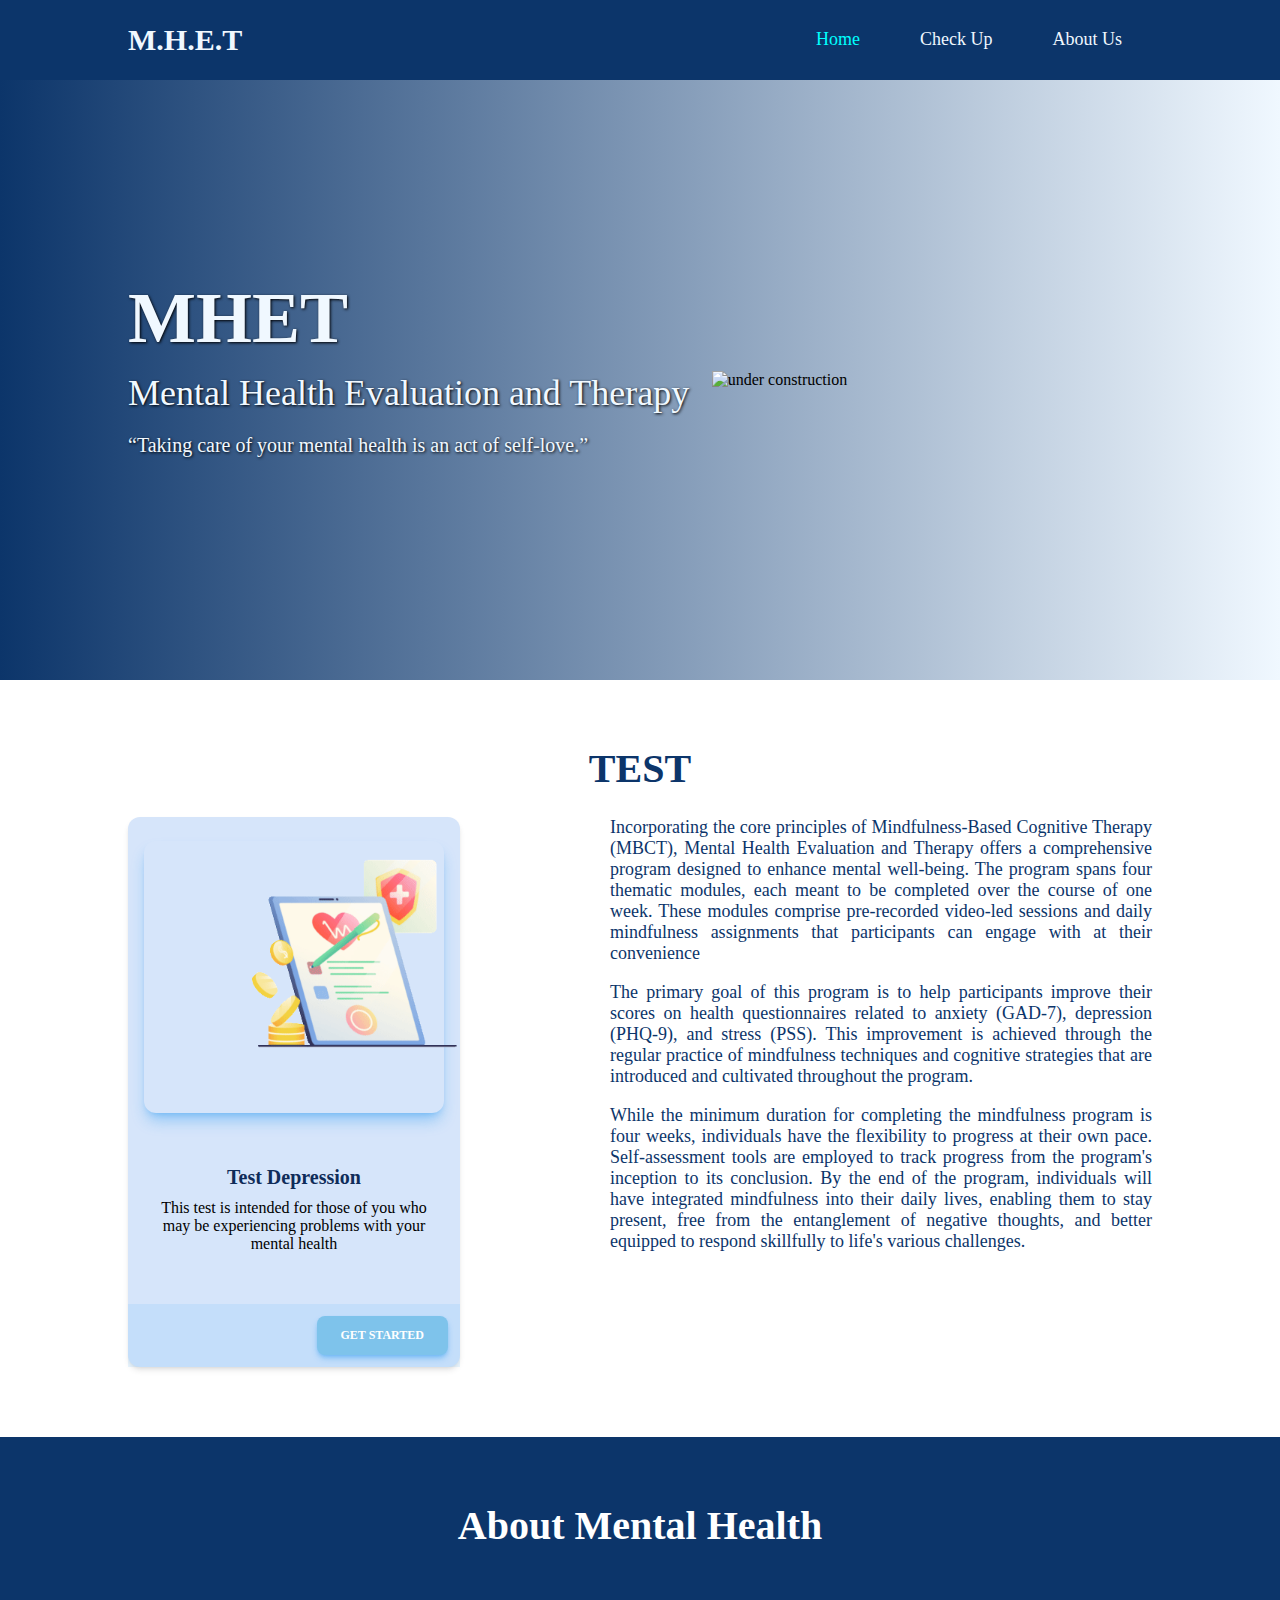
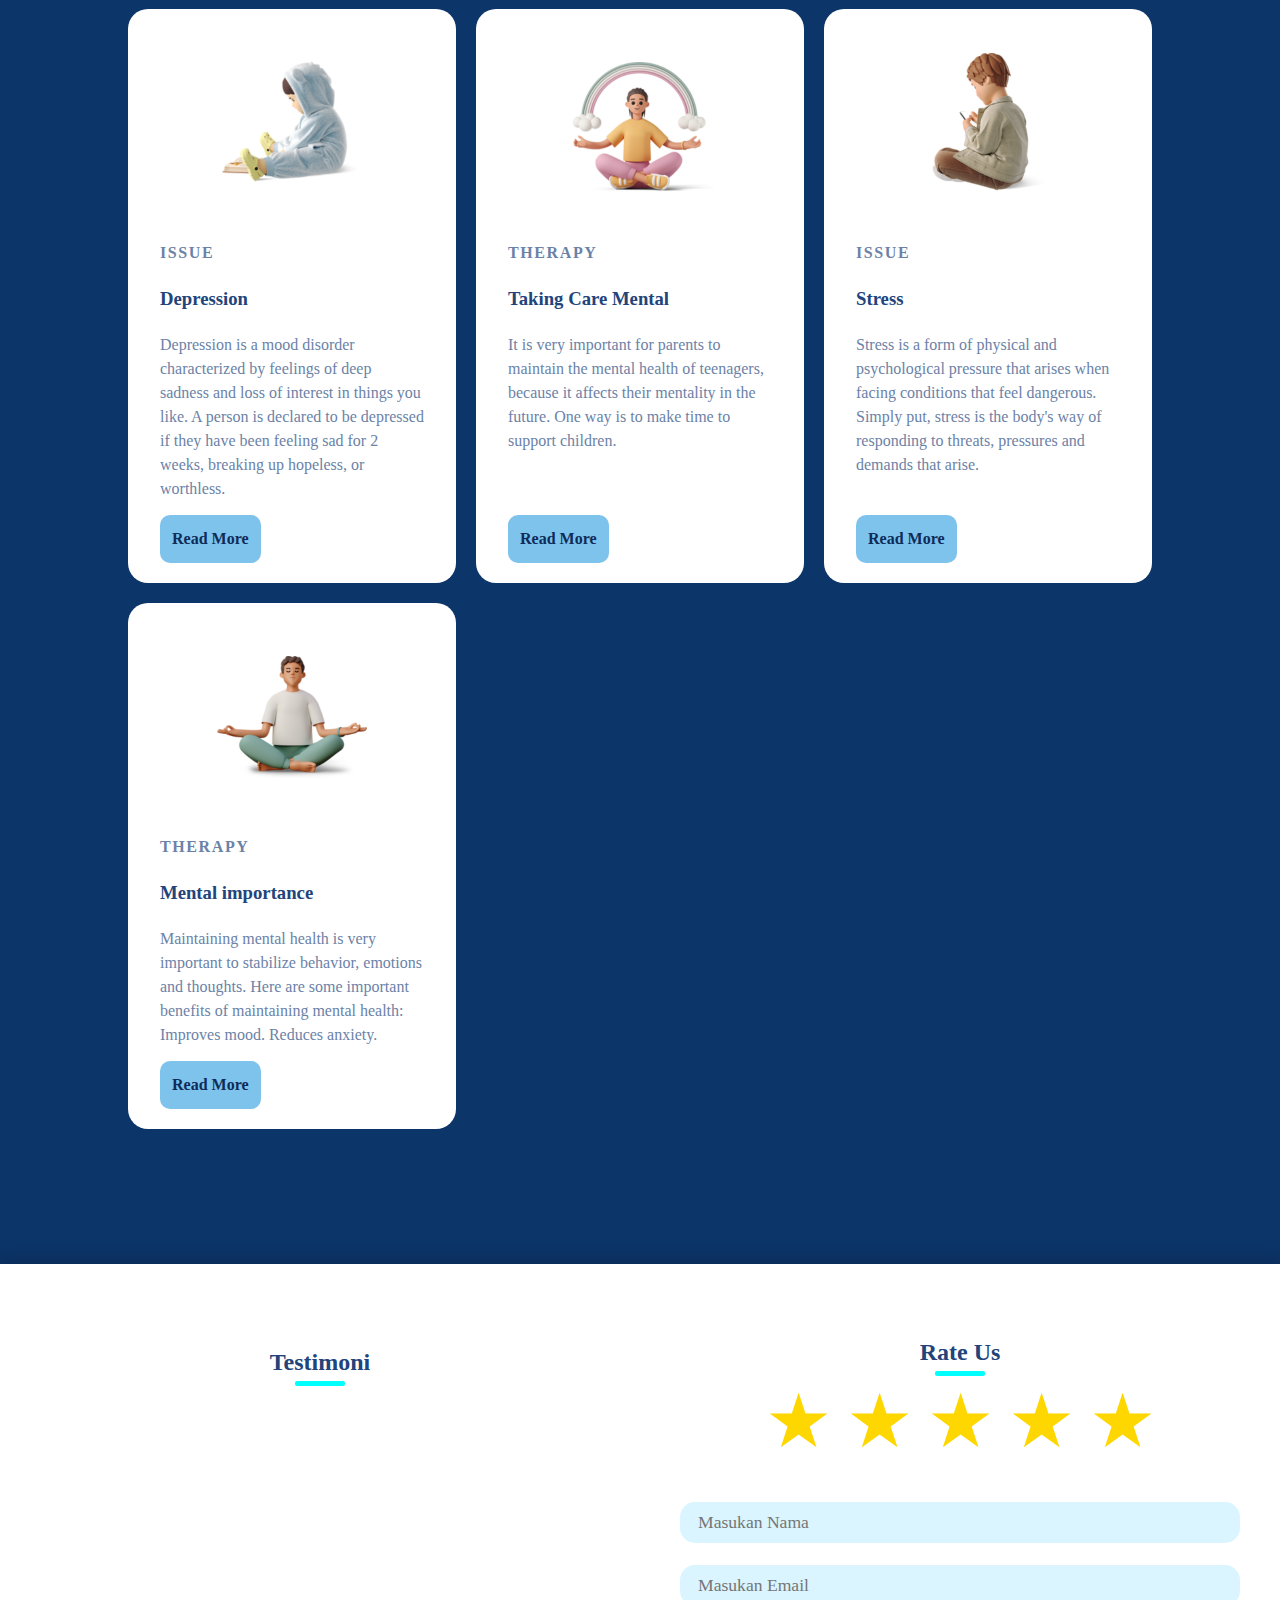
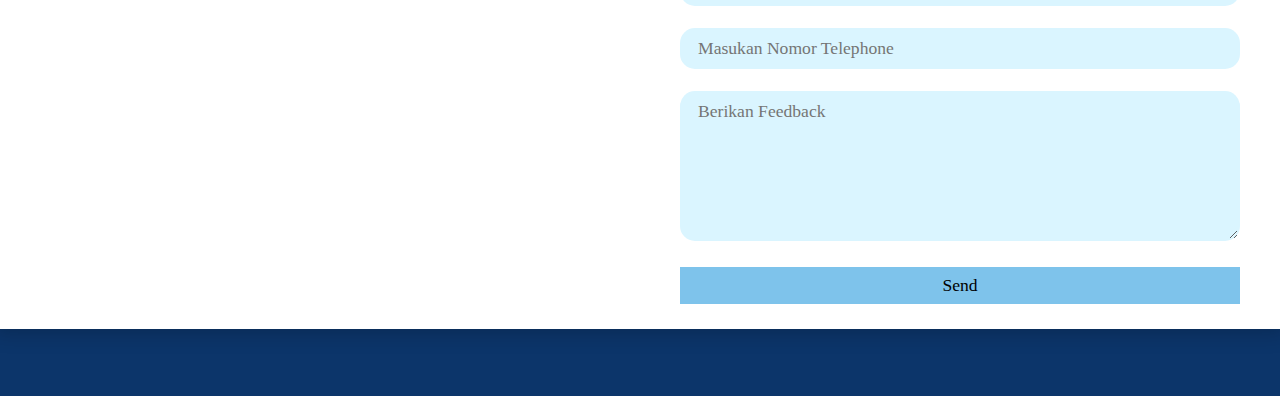
==== commit 18c14c3a: "move files, /post" ====
--- a/index.html
+++ b/index.html
@@ -4,7 +4,7 @@
 <head>
   <meta charset="UTF-8" />
   <meta name="viewport" content="width=device-width, initial-scale=1.0" />
-  <link rel="stylesheet" href="./Assets/css/style.css" />
+  <link rel="stylesheet" href="./css/style.css" />
   <link rel="stylesheet" href="https://cdnjs.cloudflare.com/ajax/libs/font-awesome/6.4.2/css/all.min.css" />
 
   <title>Welcome</title>
@@ -160,7 +160,7 @@
           <h2>Rate Us</h2>
           <br>
           <br>
-          <form action="https://nodejs-production-2725.up.railway.app/post" method="POST">
+          <form method="POST">
             <div class="rating">
               <input type="radio" id="star5" class="rating" name="rating" value="5" checked />
               <label for="star5"></label>
@@ -187,7 +187,7 @@
   </section>
   <script src="https://code.jquery.com/jquery-3.7.1.js" integrity="sha256-eKhayi8LEQwp4NKxN+CfCh+3qOVUtJn3QNZ0TciWLP4="
     crossorigin="anonymous"></script>
-  <script src="./Assets/js/script.js"></script>
+  <script src="./js/script.js"></script>
 </body>
 
 </html>--- a/css/style.css
+++ b/css/style.css
@@ -0,0 +1,1058 @@
+@import url();
+
+* {
+  margin: 0;
+  padding: 0;
+  box-sizing: border-box;
+  font-family: "montserrat";
+}
+
+html {
+  scroll-behavior: smooth;
+}
+
+body {
+  background-color: #0c356a;
+  overflow-x: hidden;
+}
+
+/* Navbar */
+header {
+  width: 100%;
+  height: 80px;
+  background-color: #0c356a;
+  display: flex;
+  justify-content: space-between;
+  align-items: center;
+  padding: 0 10%;
+}
+
+#container {
+  padding: 65px 10%;
+  padding-bottom: 45px;
+}
+
+#container h1 {
+  font-size: 40px;
+  text-align: center;
+}
+
+.logo {
+  font-size: 30px;
+  font-weight: 600;
+  color: aliceblue;
+  cursor: pointer;
+  margin: 30px 0;
+}
+
+.hamburger {
+  display: none;
+}
+
+.navbar ul {
+  display: flex;
+  list-style: none;
+}
+
+.navbar ul li a {
+  text-decoration: none;
+  display: block;
+  color: aliceblue;
+  font-size: 18px;
+  padding: 10px 25px;
+  margin: 0 5px;
+  transition: 0.2s;
+}
+
+.navbar ul li a::after {
+  display: block;
+  content: "";
+  border-bottom: 2px solid aqua;
+  transform: scaleX(0);
+  transition: transform 250ms ease-in-out;
+}
+
+.navbar ul li a:hover::after {
+  transform: scaleX(1);
+}
+
+.navbar ul li a.active {
+  color: aqua;
+}
+
+.navbar ul li a:hover {
+  color: aqua;
+}
+
+@media only screen and (max-width: 900px) {
+  .hamburger {
+    display: block;
+    cursor: pointer;
+  }
+
+  .hamburger .line {
+    width: 30px;
+    height: 3px;
+    background: aliceblue;
+    margin: 8px 0;
+    margin-left: 130px;
+  }
+
+  .navbar {
+    height: 0;
+    position: absolute;
+    top: 80px;
+    left: 0;
+    right: 0;
+    width: 100vw;
+    background-color: #0c356a;
+    box-shadow: 0 10px 8px -9px rgb(0, 255, 255);
+    transition: 0.5s;
+    overflow: hidden;
+  }
+
+  .navbar.active {
+    height: 280px;
+    z-index: 2;
+  }
+
+  .navbar ul {
+    display: block;
+    margin: 50px auto 0 auto;
+    text-align: center;
+    transition: 0.5s;
+    opacity: 0;
+  }
+
+  .navbar.active ul {
+    opacity: 1;
+  }
+
+  .navbar ul li a {
+    margin-bottom: 12px;
+  }
+
+  .navbar ul li a::after {
+    display: block;
+    content: "";
+    border-bottom: 2px solid aqua;
+    transform: scaleX(0);
+    transition: transform 250ms ease-in-out;
+  }
+
+  .navbar ul li a:hover::after {
+    transform: scaleX(0.1);
+  }
+
+  .home-img {
+    transition: 2s ease all;
+    display: none;
+  }
+}
+
+/*HOME*/
+.home {
+  background-image: linear-gradient(to right, #0c356a, aliceblue);
+  width: 100%;
+  height: 50vh;
+  display: flex;
+  align-items: center;
+  padding: 300px 10%;
+  justify-content: space-between;
+}
+
+.home-checkup {
+  height: 100vh;
+}
+
+.home-content {
+  max-width: 800px;
+  text-decoration: none;
+}
+
+
+.home-content h1 {
+  color: aliceblue;
+  font-size: 72px;
+  font-weight: 600;
+  line-height: 1.5;
+  text-shadow: 1px 1px 3px rgba(1, 1, 3, 1);
+}
+
+.home-content h3 {
+  color: aliceblue;
+  font-size: 36px;
+  font-weight: 500;
+  text-shadow: 1px 1px 3px rgba(1, 1, 3, 1);
+}
+
+.home-content p {
+  color: aliceblue;
+  font-size: 20px;
+  margin: 20px 0 40px;
+  font-weight: 500;
+  text-shadow: 1px 1px 3px rgba(1, 1, 3, 1);
+}
+
+/* Button */
+.home-content a {
+  padding: 20px;
+  border-radius: 12px;
+  background-color: rgb(126, 195, 235);
+  text-decoration: none;
+  color: #0c356a;
+  font-size: 24px;
+  font-weight: 600;
+  transition: background 0.3s, transform 0.5s;
+  display: inline-block;
+}
+
+.home-content a:hover {
+  transform: translateY(-3px);
+}
+
+.home-img {
+  width: 43%;
+  justify-content: center;
+  align-items: center;
+}
+
+.sub-title {
+  font-weight: 600;
+  color: #0c356a;
+}
+
+#test {
+  background-color: #fff;
+}
+
+/*card test*/
+.card-wrapper {
+  margin-top: 25px;
+  margin-bottom: 25px;
+  display: flex;
+  justify-content: space-between;
+}
+
+.side-articel p {
+  padding: 0 0 0 150px;
+  font-weight: 300;
+  font-size: large;
+  color: #0c356a;
+  text-align: justify;
+}
+
+.card {
+  display: flex;
+  flex-direction: column;
+  justify-content: space-between;
+  border-radius: 0.75rem;
+  background-color: #d6e5fa;
+  width: 100%;
+  height: 550px;
+  box-shadow: 0 4px 6px -1px rgba(0, 0, 0, 0.1), 0 2px 4px -2px rgba(0, 0, 0, 0.1);
+}
+
+.card-header {
+  height: 17rem;
+  position: relative;
+  background-clip: border-box;
+  margin-top: 1.5rem;
+  margin-left: 1rem;
+  margin-right: 1rem;
+  border-radius: 0.75rem;
+  box-shadow: 0 10px 15px -3px rgba(33, 150, 243, 0.4), 0 4px 6px -4px rgba(33, 150, 243, 0.4);
+}
+
+.card-header img {
+  width: 100%;
+  position: relative;
+  left: 10px;
+}
+
+.card-header:hover {
+  filter: grayscale(0) blur(0);
+  transition: 0.4s ease-in-out;
+}
+
+.info {
+  border: none;
+  padding: 1.5rem;
+  text-align: center;
+}
+
+.title {
+  color: #0f2c59;
+  letter-spacing: 0;
+  line-height: 1.375;
+  font-weight: 600;
+  font-size: 1.25rem;
+  margin-bottom: 0.5rem;
+}
+
+.card-footer {
+  padding: 0.75rem;
+  display: flex;
+  align-items: center;
+  justify-content: space-between;
+  background-color: rgba(0, 140, 255, 0.082);
+}
+
+.tag {
+  font-weight: 300;
+  font-size: 0.75rem;
+  display: block;
+}
+
+.action {
+  -webkit-user-select: none;
+  -moz-user-select: none;
+  user-select: none;
+  border: none;
+  outline: none;
+  box-shadow: 0 4px 6px -1px rgba(33, 150, 243, 0.4), 0 2px 4px -2px rgba(33, 150, 243, 0.4);
+  color: rgb(255 255 255);
+  text-transform: uppercase;
+  text-decoration: none;
+  font-weight: 700;
+  font-size: 0.75rem;
+  padding: 0.75rem 1.5rem;
+  background-color: rgb(126, 195, 235);
+  border-radius: 0.5rem;
+}
+
+@media only screen and (max-width: 1200px) {
+  .card-wrapper p {
+    display: none;
+  }
+
+  .card {
+    max-width: 100%;
+    position: relative;
+    left: 15%;
+    max-height: 300px;
+  }
+
+  .card .info,
+  .card p {
+    display: inline-block;
+  }
+
+  .card .info {
+    margin: auto;
+  }
+
+  .card .info p {
+    font-size: 17px;
+    line-height: 20px;
+  }
+
+  .card-header {
+    display: none;
+  }
+
+  .left .carousel {
+    width: 50%;
+    text-align: center;
+    position: relative;
+    top: 27%;
+    left: 25%;
+  }
+
+  .carousel h1 {
+    font-size: 28px !important;
+    font-weight: 500;
+  }
+
+  .rating {
+    width: 100%;
+  }
+
+  label::before {
+    font-size: 52px;
+    margin: 0;
+  }
+}
+
+/*Card article*/
+.sub-title-article {
+  color: #fff;
+}
+
+.article-container {
+  display: grid;
+  grid-template-columns: repeat(auto-fit, minmax(250px, 1fr));
+  grid-gap: 20px;
+  margin-top: 60px;
+}
+
+.article-image {
+  /* padding-top: 25px;
+  width: 200px; */
+  display: flex;
+  justify-content: center;
+  align-items: center;
+  padding-top: 25px;
+  width: 100%;
+  /* Lebar gambar 100% */
+  height: 200px;
+  /* Tinggi gambar sesuai yang Anda inginkan */
+  overflow: hidden
+}
+
+.article-image img {
+  /* margin-left: 90px;
+  max-width: 100%;
+  max-height: 150px;
+  border-radius: 20px 20px 0 0; */
+  max-width: 100%;
+  max-height: 100%;
+  object-fit: contain;
+}
+
+.article-card {
+  background: #fff;
+  border-radius: 20px;
+  transition: 0.3s;
+  line-height: 1.5;
+  align-items: center;
+  position: relative;
+  height: 100%;
+}
+
+.article-card:hover {
+  box-shadow: 0 4px 20px 0 rgba(34, 68, 123, 0);
+  cursor: pointer;
+}
+
+.article-content {
+  padding: 2rem;
+}
+
+.article-content .btn-article {
+  position: absolute;
+  bottom: 20px;
+  text-decoration: none;
+  padding: 12px;
+  border-radius: 10px;
+  background-color: rgb(126, 195, 235);
+  color: #0f2c59;
+  font-weight: 600;
+}
+
+.article-content .card-category {
+  font-size: 16px;
+  text-transform: uppercase;
+  letter-spacing: 0.1em;
+  font-weight: 600;
+  color: #6b82a7;
+  display: block;
+  text-decoration: none;
+  margin-bottom: 20px;
+}
+
+.article-content .card-title {
+  margin-bottom: 20px;
+
+  color: #22447b;
+}
+
+.article-content .card-excerpt {
+  position: relative;
+  font-size: 1rem;
+  line-height: 1.5rem;
+  color: #6b82a7;
+  margin: 0;
+  margin-bottom: 50px;
+  max-height: 235px;
+  overflow: hidden;
+}
+
+/*Contact Us*/
+.contact-container {
+  position: relative;
+  display: flex;
+  justify-content: center;
+  align-items: center;
+  width: 100%;
+  height: 100%;
+  margin-top: 90px;
+}
+
+.contact-container::after {
+  content: "";
+  position: absolute;
+  left: 0;
+  top: 0;
+  width: 100%;
+  height: 100%;
+  z-index: -1;
+}
+
+.contact-box {
+  width: 100%;
+  display: grid;
+  grid-template-columns: repeat(2, 1fr);
+  justify-content: center;
+  align-items: center;
+  text-align: center;
+  background-color: #fff;
+  box-shadow: 0px 0px 19px 5px rgba(0, 0, 0, 0.19);
+}
+
+.left {
+  height: 100%;
+  margin-top: 70px;
+}
+
+.left img {
+  margin-top: 30px;
+}
+
+.right {
+  padding: 25px 40px;
+}
+
+.rating {
+  unicode-bidi: bidi-override;
+  direction: rtl;
+  text-align: center;
+  position: relative;
+}
+
+.rating>input {
+  display: none;
+}
+
+.rating>label {
+  display: inline-block;
+  padding: 5px;
+  font-size: 75px;
+  cursor: pointer;
+}
+
+.rating>label::before {
+  content: "\2605";
+}
+
+.rating>input:checked~label::before,
+.rating>label:hover::before {
+  content: "\2605";
+  color: gold;
+}
+
+.carousel {
+  position: relative;
+  left: 200px;
+  top: 150px;
+  text-align: center;
+  width: 500px;
+  height: 500px;
+  overflow: hidden;
+}
+
+.carousel-slide {
+  display: none;
+}
+
+.carousel-slide h5 {
+  font-size: 32px;
+  font-weight: 500;
+}
+
+.carousel-slide p {
+  font-size: 24px;
+  font-weight: 300;
+}
+
+.contact-container h2 {
+  position: relative;
+  padding-bottom: 10px;
+  margin-bottom: 10px;
+  color: #22447b;
+}
+
+.contact-container h2::after {
+  content: "";
+  position: absolute;
+  left: 50%;
+  bottom: 0;
+  transform: translateX(-50%);
+  height: 5px;
+  width: 50px;
+  border-radius: 2px;
+  background-color: aqua;
+}
+
+.field {
+  width: 100%;
+  padding: 0.5rem 1rem;
+  outline: none;
+  border: 2px solid rgba(0, 0, 0, 0);
+  background-color: #daf5ff;
+  font-size: 1.1rem;
+  margin-bottom: 22px;
+  transition: 0.3s;
+  border-radius: 15px;
+}
+
+.field:hover {
+  background-color: rgba(0, 0, 0, 0.1);
+}
+
+.field:focus {
+  background-color: #fff;
+  border: 2px solid rgba(30, 85, 250, 0.47);
+}
+
+.area {
+  min-height: 150px;
+}
+
+.btn {
+  width: 100%;
+  padding: 0.5rem 1rem;
+  font-size: 1.1rem;
+  background-color: rgb(126, 195, 235);
+  cursor: pointer;
+  outline: none;
+  border: none;
+  transition: background 0.3s, transform 0.5s;
+}
+
+.btn:hover {
+  transform: translateY(-3px);
+}
+
+@media screen and (max-width: 375px) {
+  .rating>label {
+    display: inline-block;
+    padding: 4px;
+    font-size: 55px;
+    cursor: pointer;
+  }
+}
+
+@media screen and (max-width: 900px) {
+  .contact-box {
+    grid-template-columns: 1fr;
+  }
+
+  .left {
+    max-height: 250px;
+  }
+
+  .carousel {
+    position: relative;
+    top: 100px;
+    left: 5%;
+  }
+
+  .card-header img {
+    text-align: center;
+    width: 80%;
+  }
+}
+
+label {
+  display: flex;
+  cursor: pointer;
+  font-size: 24px;
+  position: relative;
+  overflow: hidden;
+  margin-bottom: 0.375em;
+}
+
+label input {
+  position: absolute;
+  left: -9999px;
+}
+
+label input:checked+span {
+  background-color: #daf5ff;
+}
+
+label input:checked+span:before {
+  box-shadow: inset 0 0 0 0.4375em #0c356a;
+}
+
+label span {
+  display: flex;
+  align-items: center;
+  font-size: 20px;
+  padding: 0.375em 0.75em 0.375em 0.375em;
+  border-radius: 99em;
+  transition: 0.25s ease;
+}
+
+label span:hover {
+  background-color: #daf5ff;
+}
+
+label span:before {
+  display: flex;
+  flex-shrink: 0;
+  content: "";
+  background-color: #fff;
+  width: 1.5em;
+  height: 1.5em;
+  border-radius: 50%;
+  margin-right: 0.375em;
+  transition: 0.25s ease;
+  box-shadow: inset 0 0 0 0.125em #0c356a;
+}
+
+.container-checkup {
+  display: flex;
+  flex-direction: column;
+  justify-content: center;
+  /* Vertically center the content */
+  align-items: center;
+  /* Horizontally center the content */
+  font-size: calc(1em + 1.25vw);
+  /* color: #000021; */
+  color: #ffffff;
+  /* background-color: #e6e6ef; */
+  background-color: #a6b9cf;
+  /* background-color: #0C356A; */
+  overflow-x: hidden;
+}
+
+#container-checkup {
+  padding: 20px 10%;
+  padding-bottom: 45px;
+  display: flex;
+  flex-direction: column;
+  justify-content: center;
+  align-items: center;
+  color: #0c356a;
+  /* background-color: #e6e6ef; */
+}
+
+#container-checkup h1 {
+  font-size: 30px;
+  font-style: normal;
+  font-weight: 100;
+  margin-bottom: 10px;
+  text-align: center;
+  color: #fff;
+}
+
+#container-checkup p {
+  font-size: 20px;
+  margin-bottom: 10px;
+  text-align: center;
+  color: #fff;
+}
+
+#check-up {
+  display: none;
+}
+
+.card-checkup {
+  display: block;
+  /* Ensure each card is displayed as a block element */
+  background: var(--white);
+  width: 60%;
+  margin: 20px 0;
+  /* Add margin to separate the cards vertically */
+  padding: 20px 25px;
+  border-radius: 20px;
+  box-shadow: 0 19px 38px rgba(0, 0, 0, 0.13);
+  background-color: #a6b9cf;
+}
+
+.form-test {
+  display: flex;
+  flex-wrap: wrap;
+  flex-direction: column;
+}
+
+/* button */
+.button-submit {
+  align-items: center;
+  appearance: none;
+  background-color: #fff;
+  border-radius: 24px;
+  border-style: none;
+  box-shadow: rgba(0, 0, 0, 0.2) 0 3px 5px -1px, rgba(0, 0, 0, 0.14) 0 6px 10px 0, rgba(0, 0, 0, 0.12) 0 1px 18px 0;
+  box-sizing: border-box;
+  color: #3c4043;
+  cursor: pointer;
+  display: inline-flex;
+  fill: currentcolor;
+  font-family: "Inter", sans-serif;
+  font-size: 30px;
+  font-weight: 500;
+  height: 48px;
+  justify-content: center;
+  letter-spacing: 0.25px;
+  line-height: normal;
+  max-width: 100%;
+  overflow: visible;
+  padding: 2px 24px;
+  margin: 20px;
+  position: relative;
+  text-align: center;
+  text-transform: none;
+  transition: box-shadow 280ms cubic-bezier(0.4, 0, 0.2, 1), opacity 15ms linear 30ms, transform 270ms cubic-bezier(0, 0, 0.2, 1) 0ms;
+  -webkit-user-select: none;
+  touch-action: manipulation;
+  width: 45%;
+  will-change: transform, opacity;
+  z-index: 0;
+}
+
+.button-submit:hover {
+  background: #f6f9fe;
+  color: #0c356a;
+}
+
+.button-submit:active {
+  box-shadow: 0 4px 4px 0 rgb(60 64 67 / 30%), 0 8px 12px 6px rgb(60 64 67 / 15%);
+  outline: none;
+}
+
+.button-submit:focus {
+  outline: none;
+  border: 2px solid #0c356a;
+}
+
+.button-submit:not(:disabled) {
+  box-shadow: rgba(60, 64, 67, 0.3) 0 1px 3px 0, rgba(60, 64, 67, 0.15) 0 4px 8px 3px;
+}
+
+.button-submit:not(:disabled):hover {
+  box-shadow: rgba(60, 64, 67, 0.3) 0 2px 3px 0, rgba(60, 64, 67, 0.15) 0 6px 10px 4px;
+}
+
+.button-submit:not(:disabled):focus {
+  box-shadow: rgba(60, 64, 67, 0.3) 0 1px 3px 0, rgba(60, 64, 67, 0.15) 0 4px 8px 3px;
+}
+
+.button-submit:not(:disabled):active {
+  box-shadow: rgba(60, 64, 67, 0.3) 0 4px 4px 0, rgba(60, 64, 67, 0.15) 0 8px 12px 6px;
+}
+
+.button-submit:disabled {
+  box-shadow: rgba(60, 64, 67, 0.3) 0 1px 3px 0, rgba(60, 64, 67, 0.15) 0 4px 8px 3px;
+}
+
+/* About Us */
+.service-list {
+  display: grid;
+  grid-template-columns: repeat(auto-fit, minmax(250px, 1fr));
+  grid-gap: 40px;
+  margin-top: 60px;
+}
+
+.service-list div {
+  background-color: rgb(126, 195, 235);
+  padding: 40px;
+  font-size: 13px;
+  font-weight: 300;
+  border-right: 10px;
+  transition: background 0.3s, transform 0.5s;
+  border-radius: 5%;
+}
+
+.service-list div h2 {
+  font-size: 25px;
+  font-weight: 500;
+  margin-bottom: 15px;
+}
+
+.service-list div a {
+  text-decoration: none;
+  color: aliceblue;
+  font-size: 12px;
+  margin-top: 20px;
+  display: inline-block;
+}
+
+.service-list div:hover {
+  background: aqua;
+  transform: translateY(-10px);
+}
+
+/*  */
+.team {
+  display: flex;
+  align-items: center;
+  justify-content: center;
+  flex-direction: column;
+}
+
+.team-content {
+  width: 100%;
+  max-width: 1300px;
+  margin: 0 auto;
+  display: grid;
+  grid-template-columns: repeat(auto-fit, minmax(250px, 1fr));
+  align-items: center;
+  grid-gap: 30px;
+  text-align: center;
+  margin-top: 4rem;
+}
+
+.team-content img {
+  width: 100%;
+  height: auto;
+  border-radius: 15px;
+  margin-bottom: 15px;
+}
+
+.center h1 {
+  color: #fff;
+  font-size: 40px;
+  text-align: center;
+}
+
+.box {
+  padding: 16px;
+  background: #271d36;
+  border-radius: 15px;
+  transition: all 0.38s ease;
+}
+
+.box h3 {
+  font-size: 23px;
+  font-weight: 600;
+  color: #fff;
+  margin-bottom: 8px;
+}
+
+.box h5 {
+  font-size: 15px;
+  font-weight: 600;
+  color: #b7b4bb;
+  margin-bottom: 15px;
+  letter-spacing: 2px;
+}
+
+.icons i {
+  display: inline-block;
+  color: #fff;
+  font-size: 20px;
+  margin: 0 8px;
+  transition: all 0.38s ease;
+}
+
+.icons i:hover {
+  transform: scale(1.2);
+}
+
+.box:hover {
+  transform: translateY(-10px);
+  cursor: pointer;
+}
+
+.modal {
+  display: none;
+  position: fixed;
+  top: 0;
+  left: 0;
+  width: 100%;
+  height: 100%;
+  background-color: rgba(0, 0, 0, 0.7);
+}
+
+.modal-content {
+  text-align: center;
+  height: 35%;
+  background-color: #fff;
+  margin: 15% auto;
+  padding: 20px;
+  width: 50%;
+  box-shadow: 0 4px 8px 0 rgba(0, 0, 0, 0.2);
+}
+
+.modal-content p,
+h2 {
+  position: relative;
+  top: 50px;
+}
+
+.close {
+  color: #aaa;
+  float: right;
+  font-size: 28px;
+  font-weight: bold;
+  cursor: pointer;
+}
+
+.close:hover {
+  color: black;
+}
+
+@media (max-width: 768px) {
+  .card-checkup {
+    width: 100%;
+    margin: 10px 0;
+    padding: 15px 20px;
+  }
+
+  .card .info {
+    font-size: 16px;
+    max-height: 700px;
+    overflow: hidden;
+  }
+
+  .card .info .title {
+    font-size: 18px;
+  }
+
+  .card-header {
+    width: 85%;
+    max-height: 250px;
+  }
+
+  .card-header img {
+    width: 50%;
+  }
+
+  .modal-content {
+    width: 80%;
+    margin: 15% auto;
+    height: 60%;
+  }
+}
+
+@media(max-width: 470px) {
+  .modal-content {
+    width: 80%;
+    margin: 15% auto;
+    height: 78%;
+  }
+}
+
+@media (max-width: 1400px) {
+  .team {
+    width: 100%;
+    height: auto;
+    padding: 70px 2%;
+  }
+
+  .center h1 {
+    font-size: 2.5rem;
+  }
+
+  .card {
+    display: flex;
+    flex-direction: column;
+    justify-content: space-between;
+    border-radius: 0.75rem;
+    background-color: #d6e5fa;
+    width: 75%;
+    height: 550px;
+    box-shadow: 0 4px 6px -1px rgba(0, 0, 0, 0.1), 0 2px 4px -2px rgba(0, 0, 0, 0.1);
+  }
+
+  .card-header img {
+    width: 300px;
+
+    position: relative;
+    left: 20%;
+  }
+
+}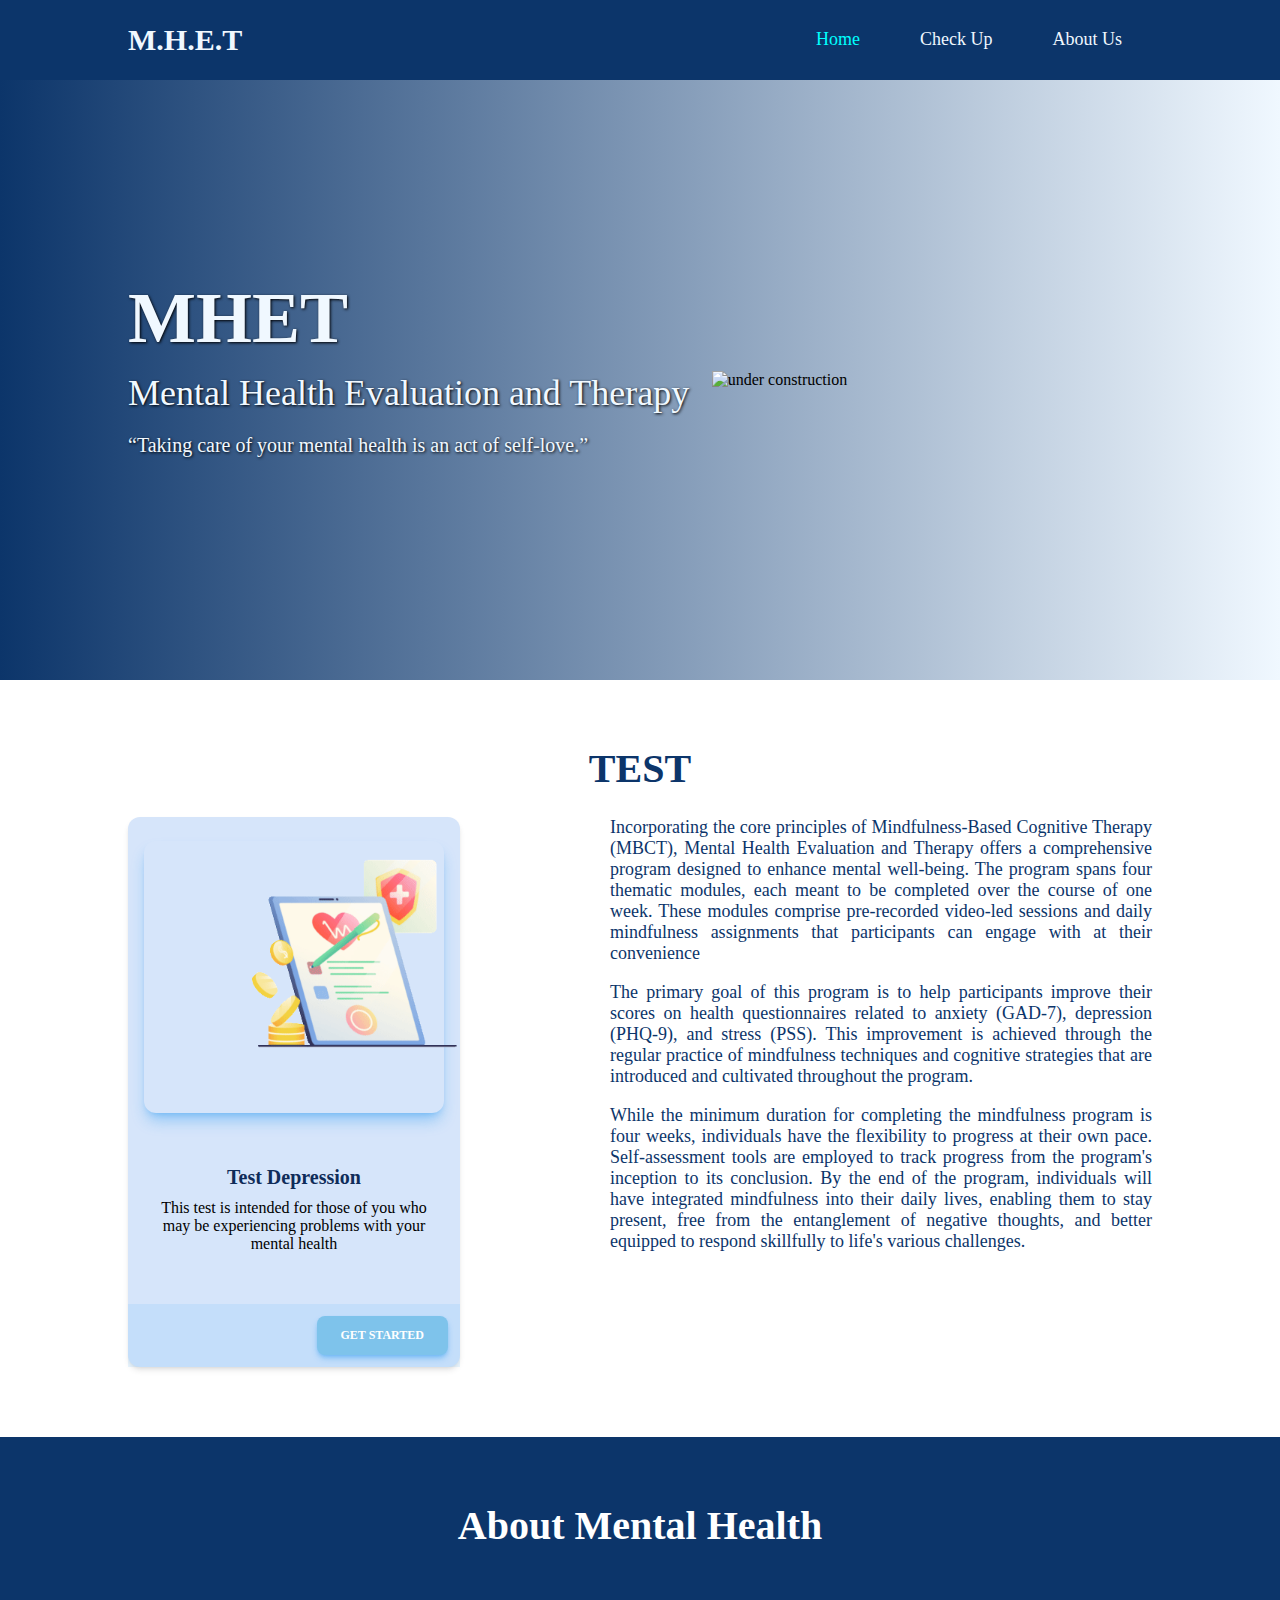
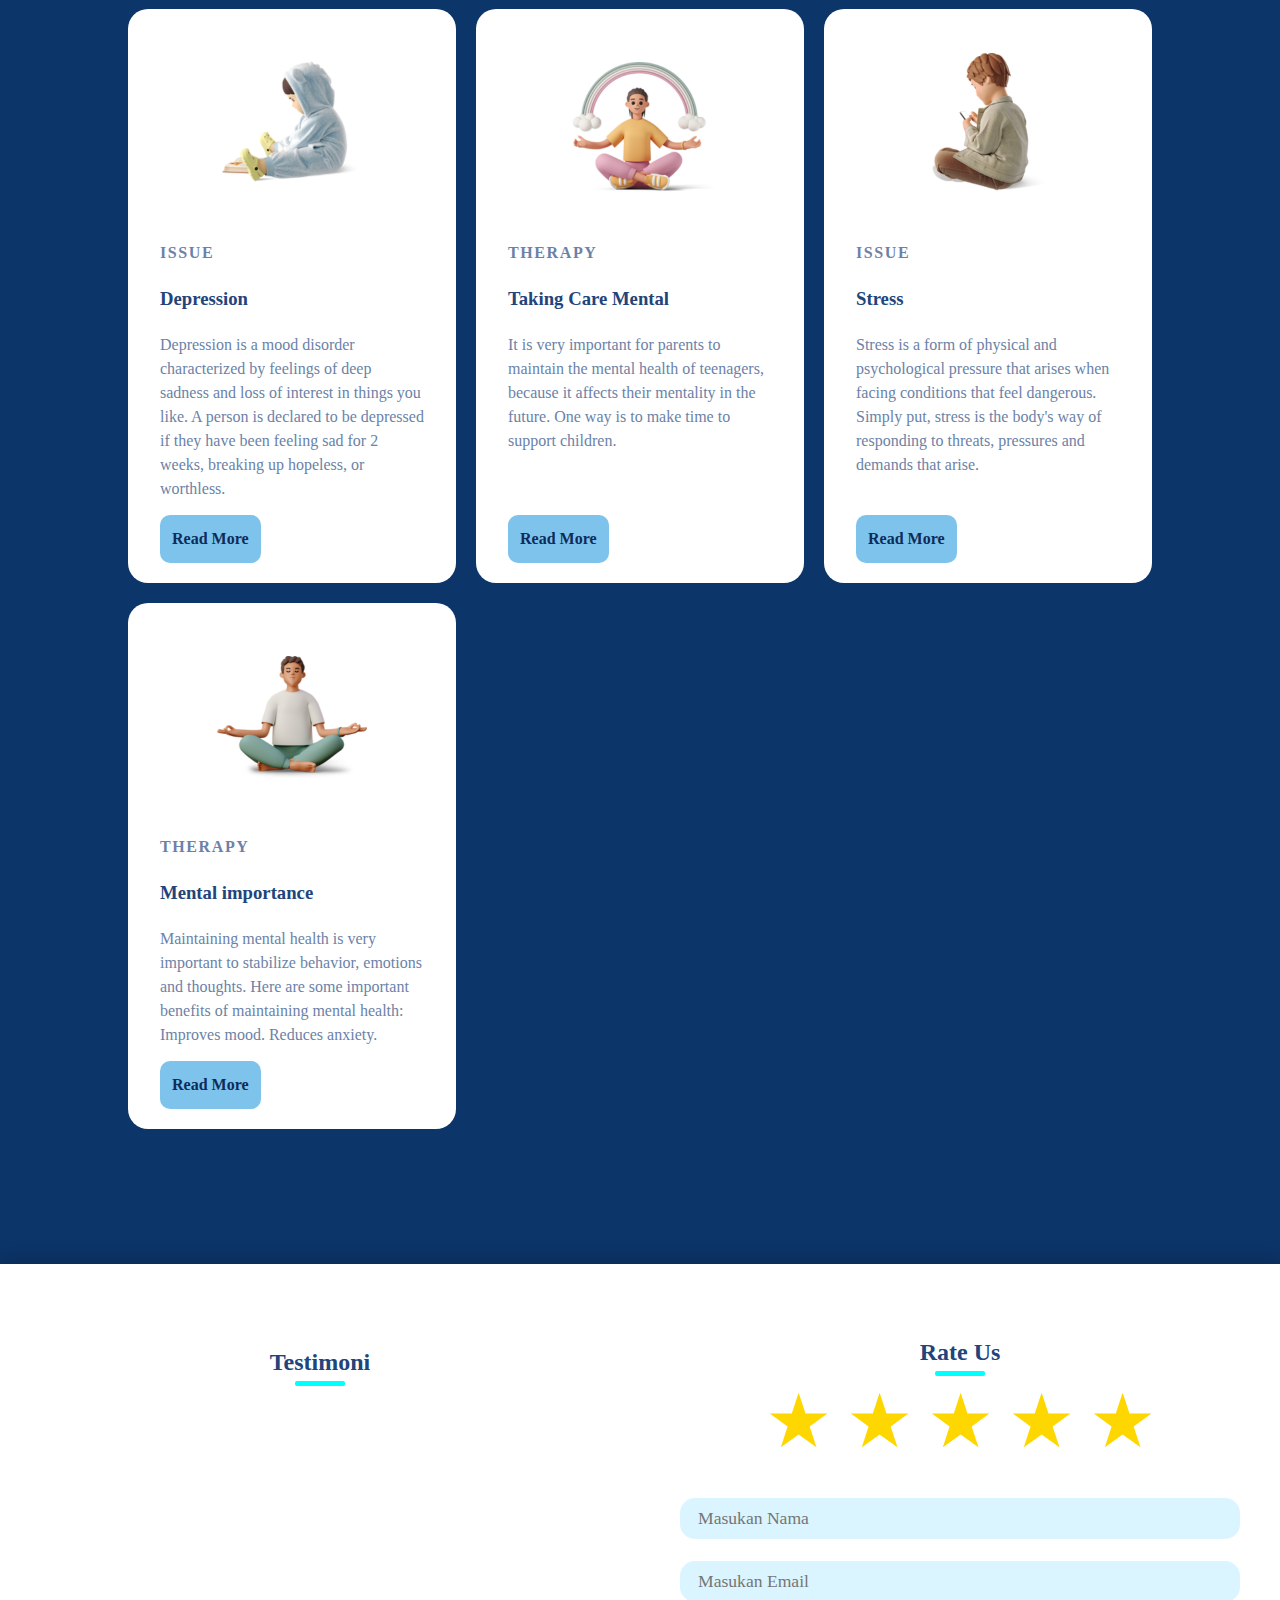
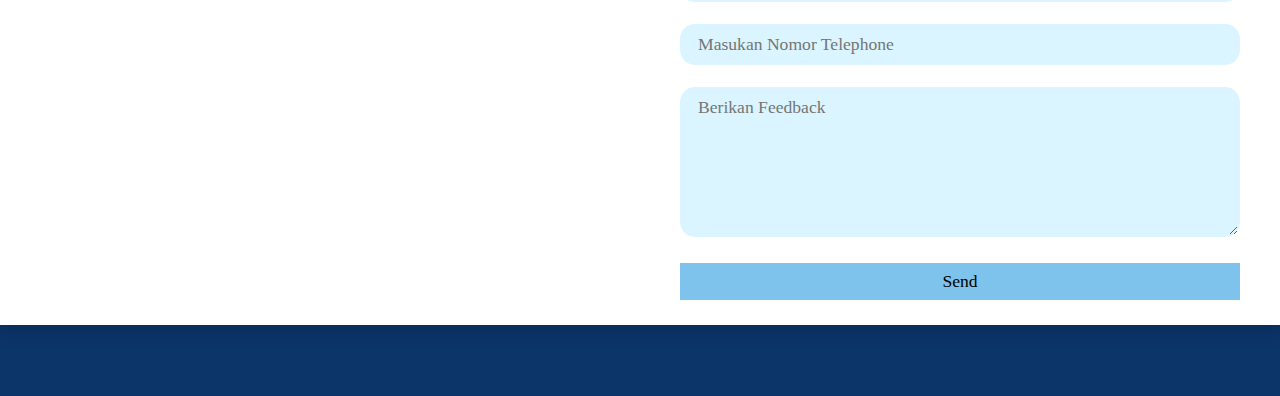
==== commit 6879394e: "Merge branch 'main' of https://github.com/Kampus-Merdeka-Software-Engineering/FE-Jayapura-25" ====
--- a/index.html
+++ b/index.html
@@ -160,7 +160,7 @@
           <h2>Rate Us</h2>
           <br>
           <br>
-          <form method="POST">
+          <form action="https://nodejs-production-2725.up.railway.app/post" method="POST">
             <div class="rating">
               <input type="radio" id="star5" class="rating" name="rating" value="5" checked />
               <label for="star5"></label>
--- a/css/style.css
+++ b/css/style.css
@@ -537,7 +537,7 @@
 
 .rating>input:checked~label::before,
 .rating>label:hover::before {
-  content: "\2605";
+  /* content: "\2605"; */
   color: gold;
 }
 
@@ -659,7 +659,7 @@
   cursor: pointer;
   font-size: 24px;
   position: relative;
-  overflow: hidden;
+  /* overflow: hidden; */
   margin-bottom: 0.375em;
 }
 
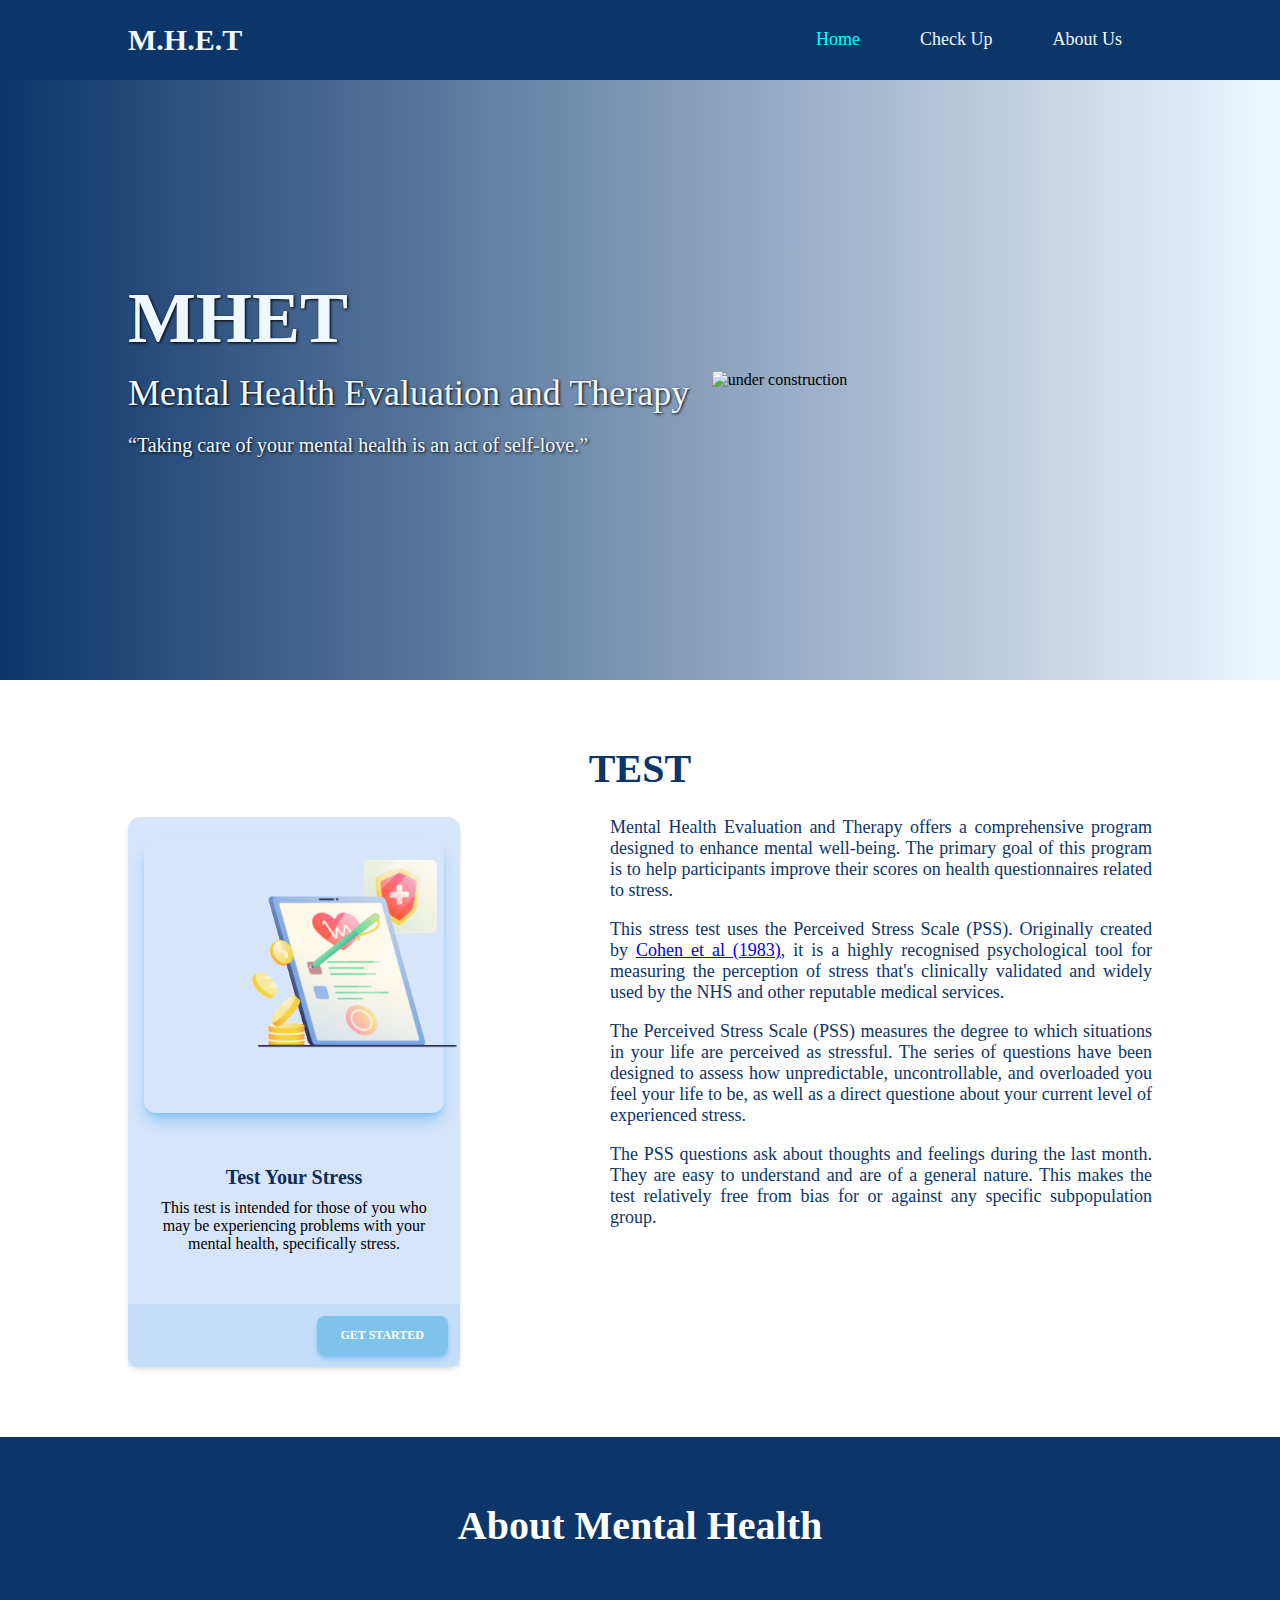
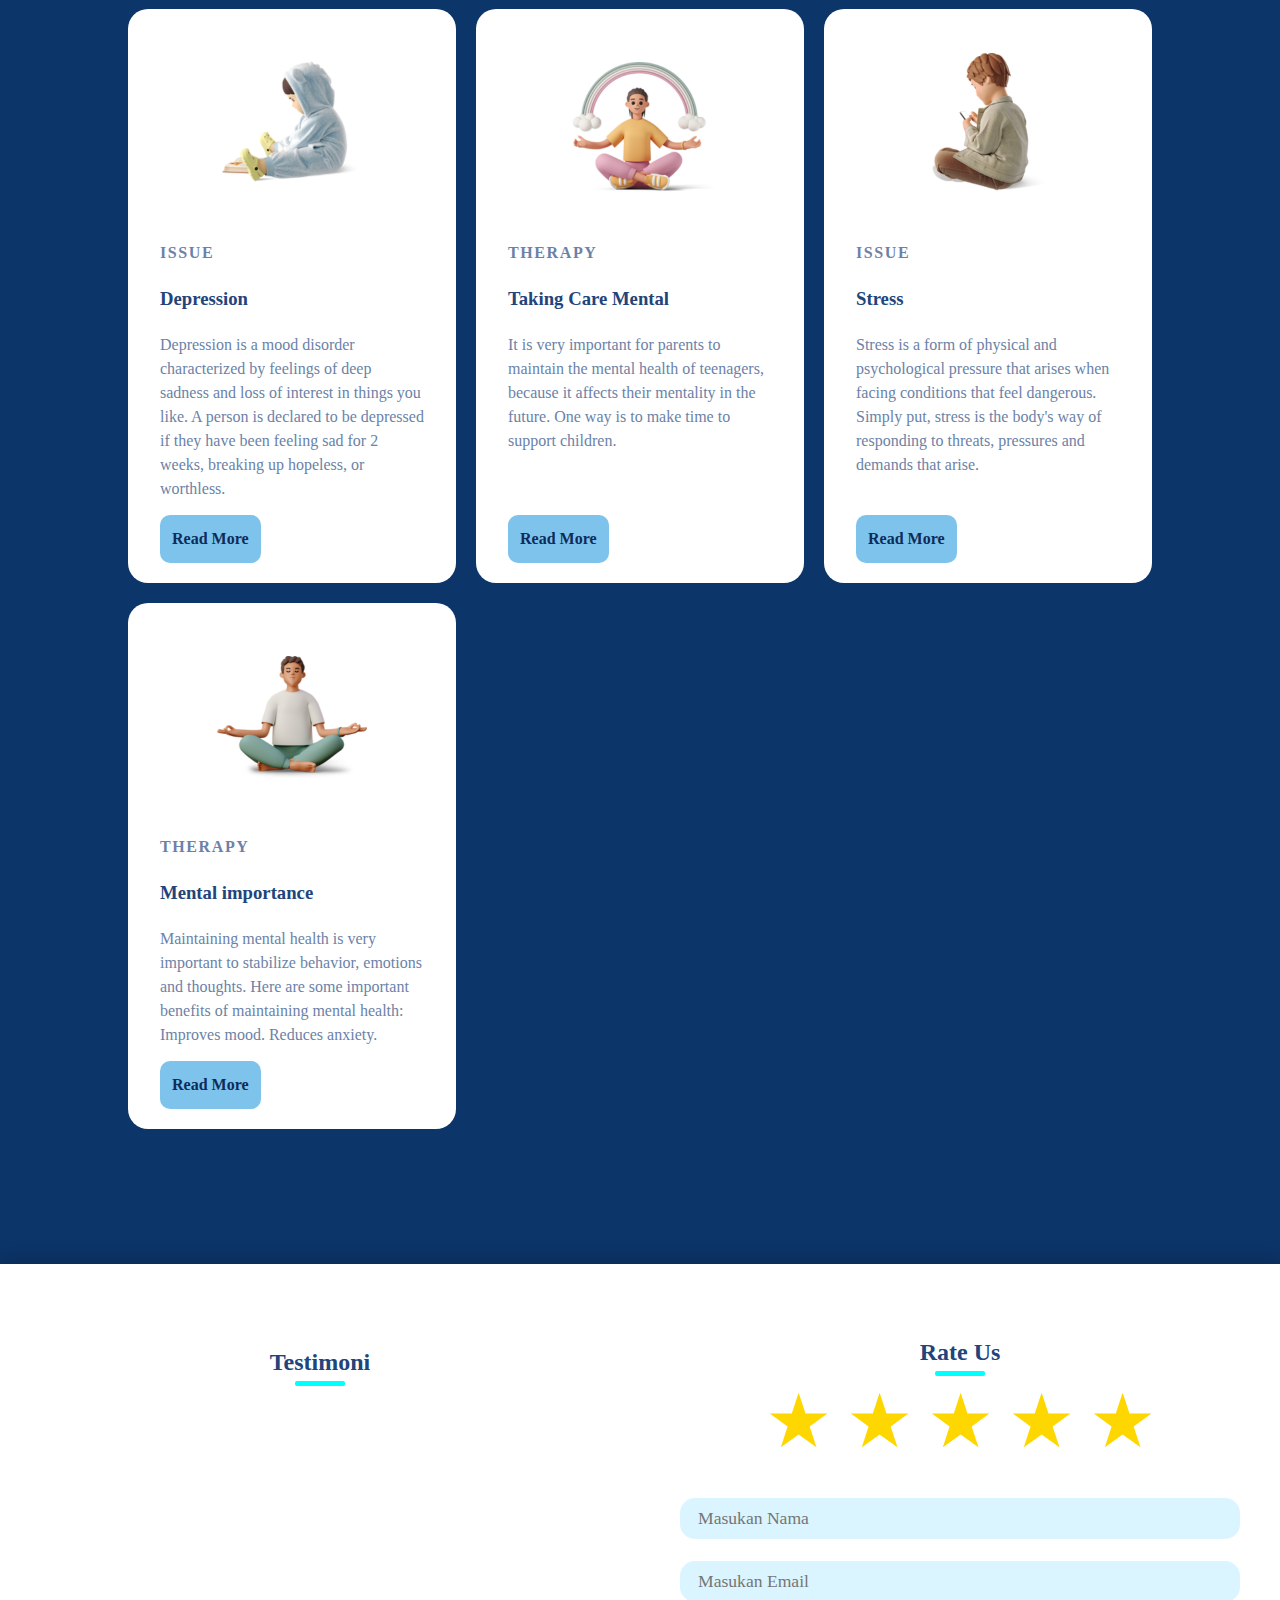
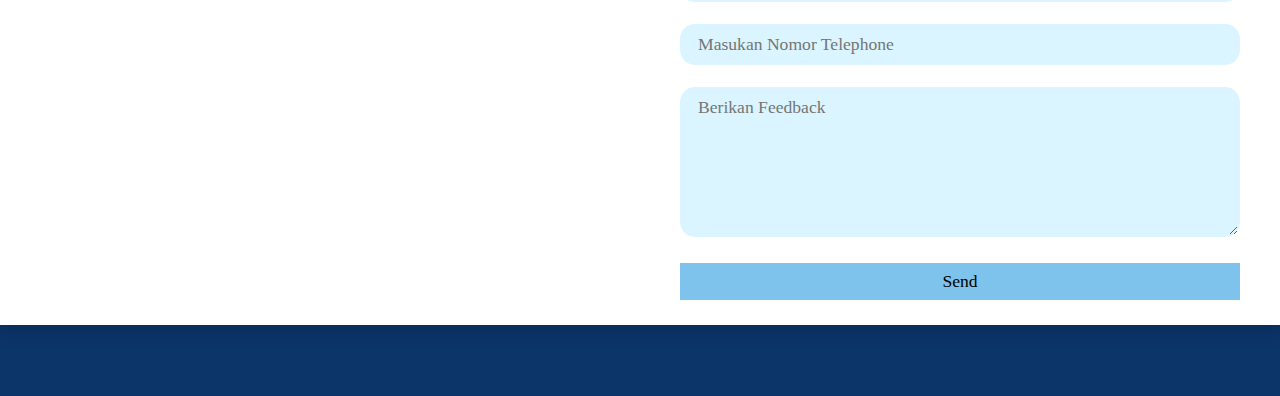
==== commit bd78b5b0: "Update index.html" ====
--- a/index.html
+++ b/index.html
@@ -45,8 +45,8 @@
             <img src="./Assets/image/test.gif" alt="" />
           </div>
           <div class="info">
-            <p class="title">Test Depression</p>
-            <p>This test is intended for those of you who may be experiencing problems with your mental health</p>
+            <p class="title">Test Your Stress</p>
+            <p>This test is intended for those of you who may be experiencing problems with your mental health, specifically stress.</p>
           </div>
           <div class="card-footer">
             <p class="tag"></p>
@@ -55,27 +55,19 @@
         </div>
         <div class="side-articel">
           <p>
-            Incorporating the core principles of Mindfulness-Based Cognitive Therapy (MBCT), Mental Health
-            Evaluation and Therapy offers a comprehensive program designed to enhance mental well-being. The
-            program spans four thematic modules, each meant to be completed over the course of one week.
-            These modules comprise pre-recorded video-led sessions and daily mindfulness assignments that
-            participants can engage with at their convenience
+            Mental Health Evaluation and Therapy offers a comprehensive program designed to enhance mental well-being. The primary goal of this program is to help participants improve their scores on health questionnaires related to stress.
           </p>
           <br />
           <p>
-            The primary goal of this program is to help participants improve their scores on health
-            questionnaires related to anxiety (GAD-7), depression (PHQ-9), and stress (PSS). This
-            improvement is achieved through the regular practice of mindfulness techniques and cognitive
-            strategies that are introduced and cultivated throughout the program.
+            This stress test uses the Perceived Stress Scale (PSS). Originally created by <a href="https://www.jstor.org/stable/2136404?seq=1">Cohen et al (1983)</a>, it is a highly recognised psychological tool for measuring the perception of stress that's clinically validated and widely used by the NHS and other reputable medical services.
           </p>
           <br />
           <p>
-            While the minimum duration for completing the mindfulness program is four weeks, individuals
-            have the flexibility to progress at their own pace. Self-assessment tools are employed to track
-            progress from the program's inception to its conclusion. By the end of the program, individuals
-            will have integrated mindfulness into their daily lives, enabling them to stay present, free
-            from the entanglement of negative thoughts, and better equipped to respond skillfully to life's
-            various challenges.
+            The Perceived Stress Scale (PSS) measures the degree to which situations in your life are perceived as stressful. The series of questions have been designed to assess how unpredictable, uncontrollable, and overloaded you feel your life to be, as well as a direct questione about your current level of experienced stress.
+          </p>
+          <br />
+          <p>
+            The PSS questions ask about thoughts and feelings during the last month. They are easy to understand and are of a general nature. This makes the test relatively free from bias for or against any specific subpopulation group.
           </p>
         </div>
       </div>
--- a/css/style.css
+++ b/css/style.css
@@ -959,7 +959,7 @@
 
 .modal-content {
   text-align: center;
-  height: 35%;
+  height: 40%;
   background-color: #fff;
   margin: 15% auto;
   padding: 20px;
@@ -1022,7 +1022,7 @@
   .modal-content {
     width: 80%;
     margin: 15% auto;
-    height: 78%;
+    height: 80%;
   }
 }
 
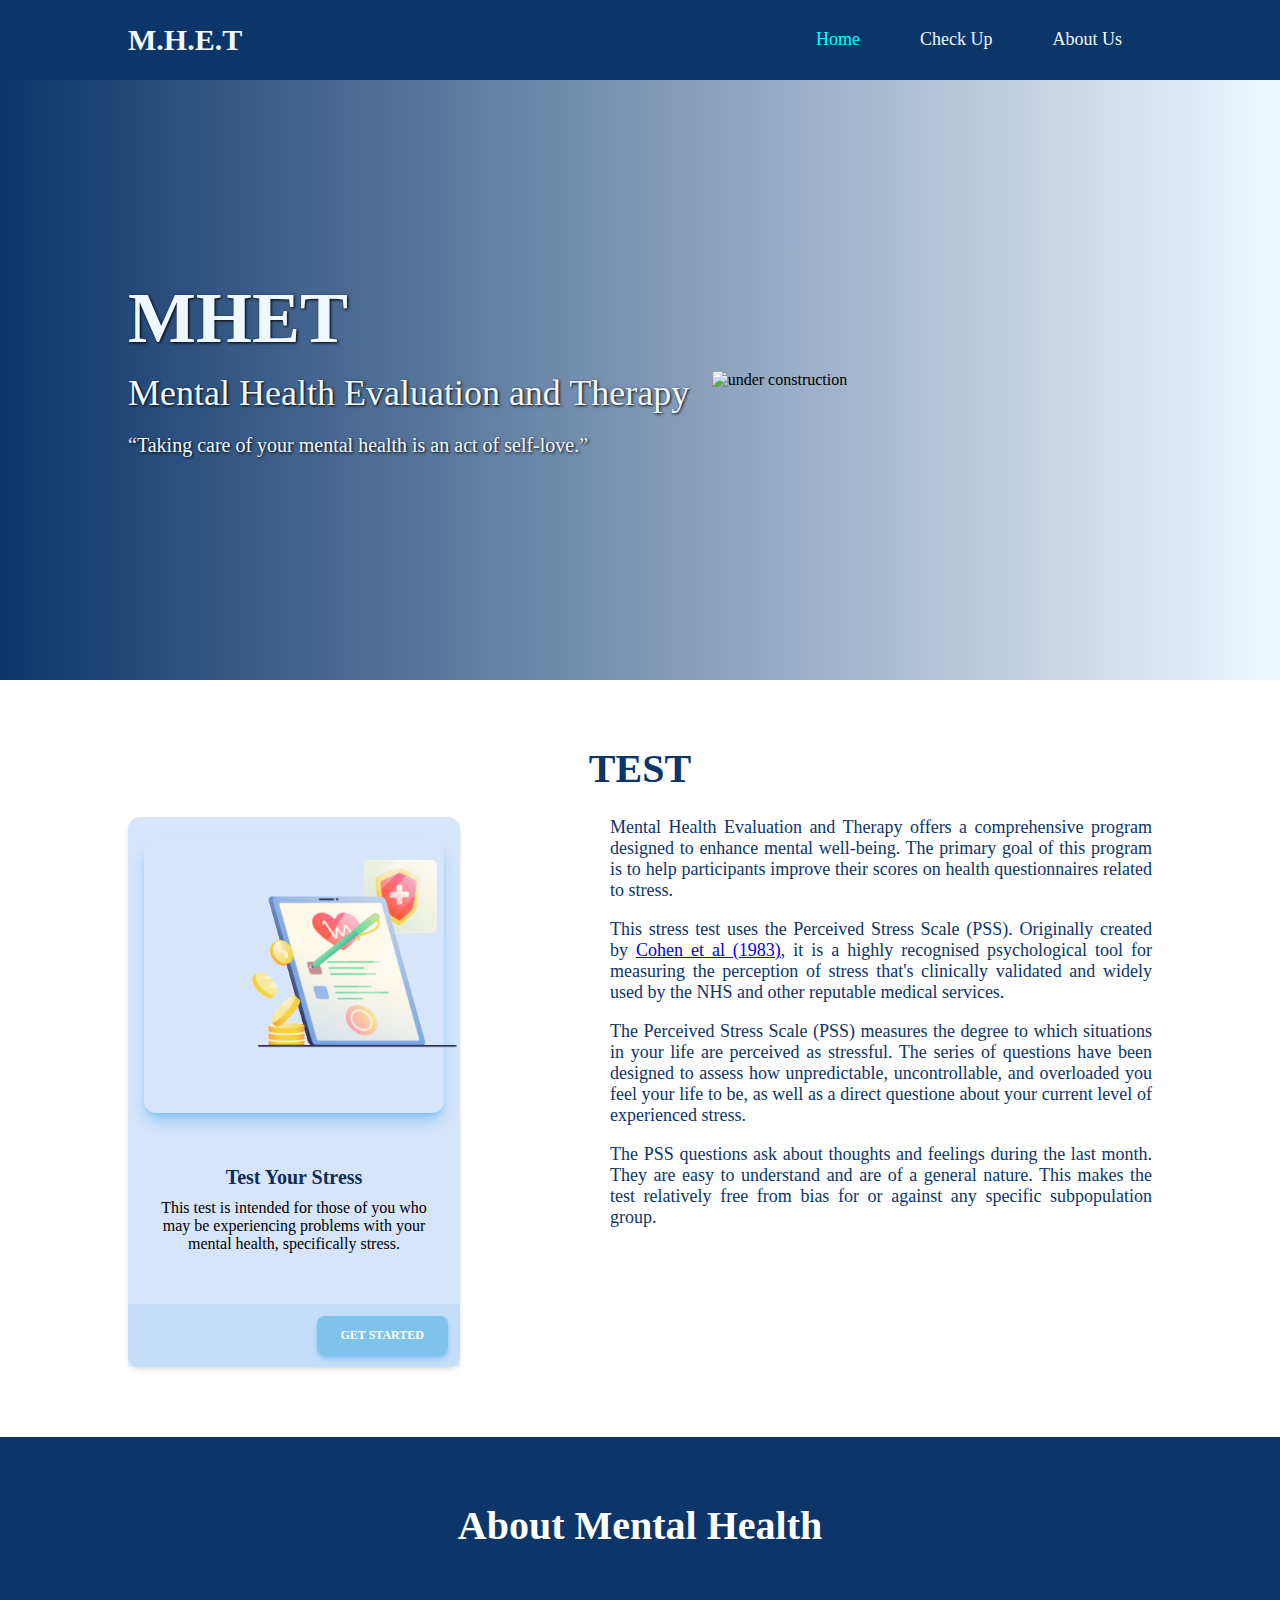
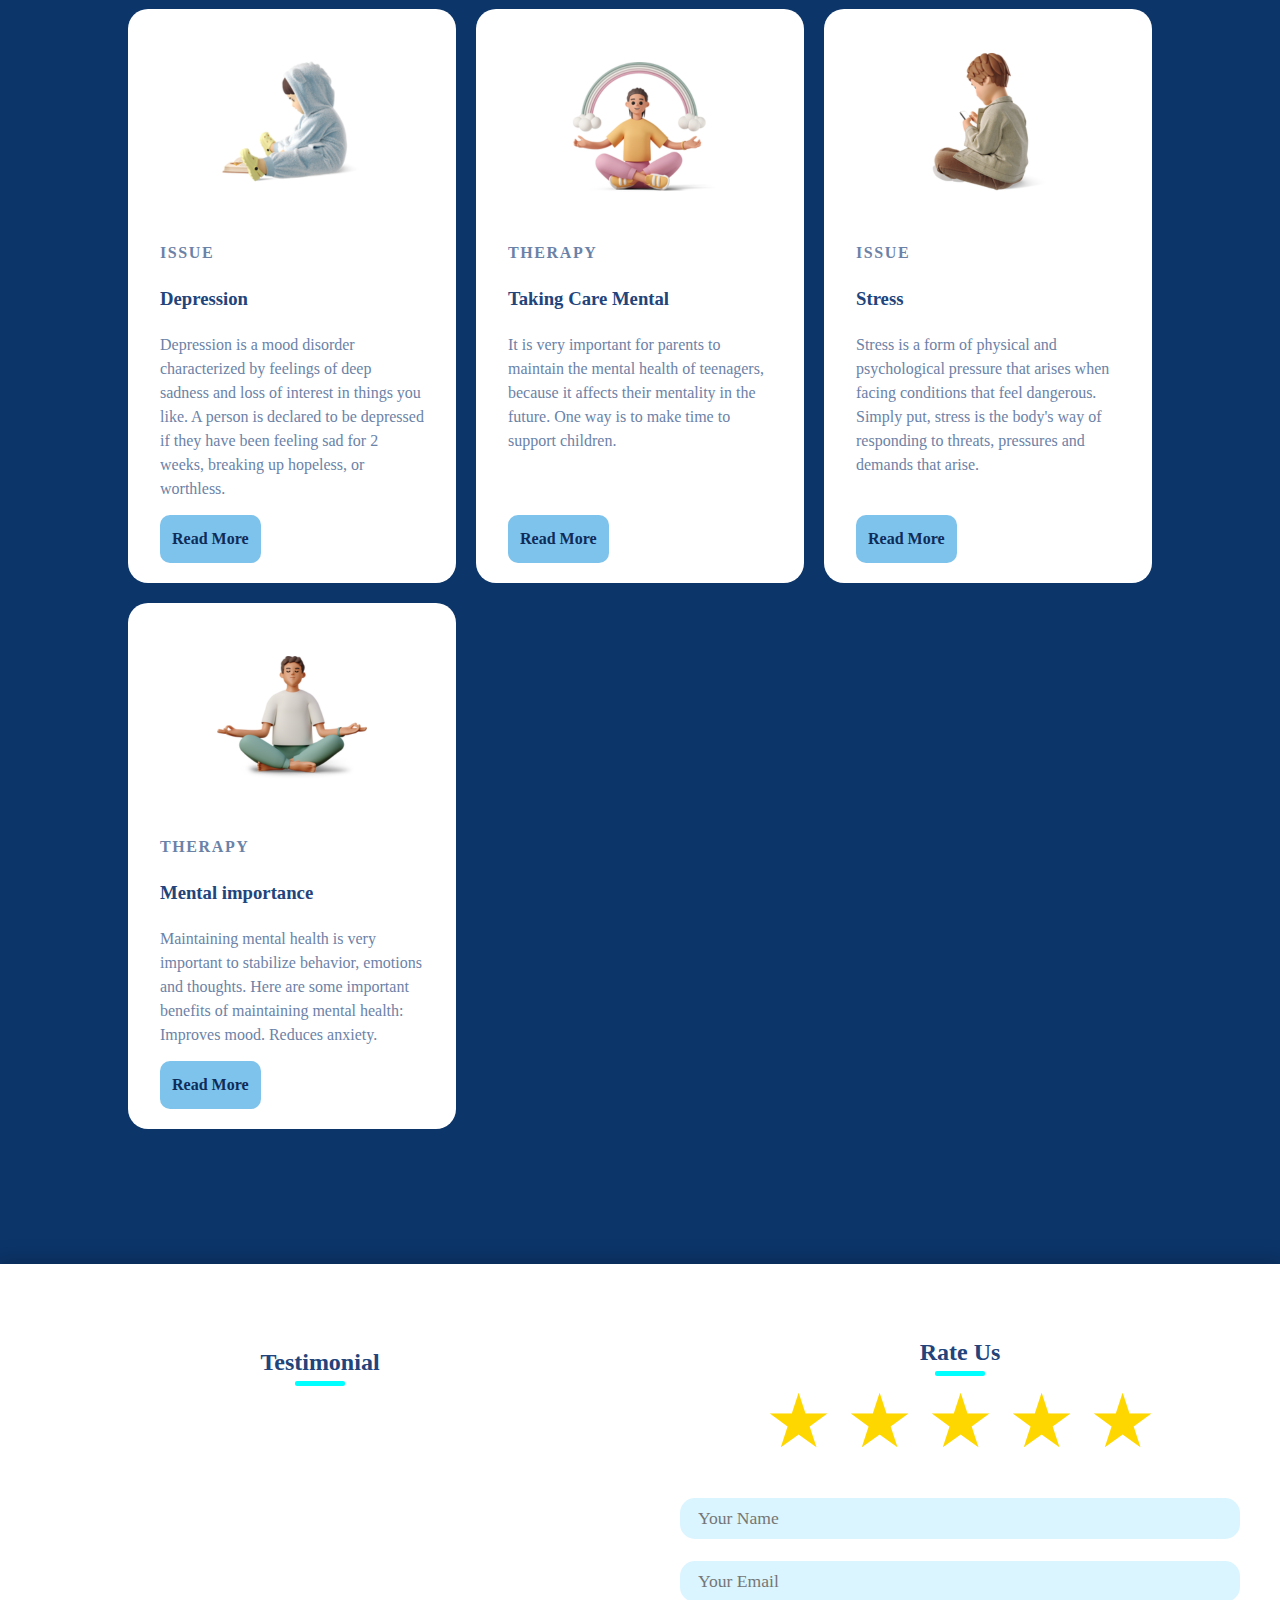
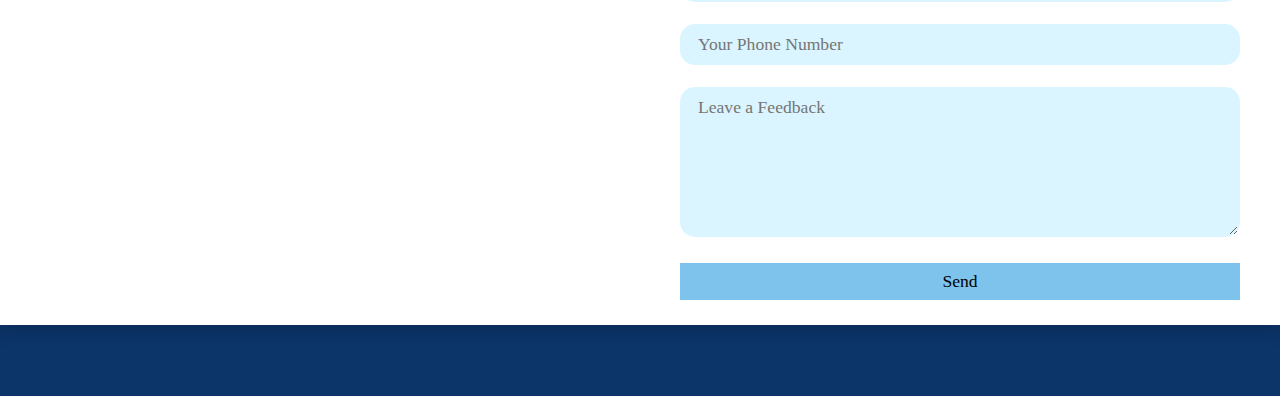
==== commit 2fc7197f: "Update index.html" ====
--- a/index.html
+++ b/index.html
@@ -143,7 +143,7 @@
     <div class="contact-container">
       <div class="contact-box">
         <div class="left">
-          <h2>Testimoni</h2>
+          <h2>Testimonial</h2>
           <div class="carousel" id="carousel">
             <!-- ForEach -->
           </div>
@@ -165,12 +165,12 @@
               <input type="radio" id="star1" class="rating" name="rating" value="1" />
               <label for="star1"></label>
             </div>
-            <input type="text" class="field" id="nama" name="nama" maxlength="100" placeholder="Masukan Nama " />
-            <input type="email" class="field" id="email" name="email" maxlength="100" placeholder="Masukan Email " />
+            <input type="text" class="field" id="nama" name="nama" maxlength="100" placeholder="Your Name " />
+            <input type="email" class="field" id="email" name="email" maxlength="100" placeholder="Your Email " />
             <input type="text" class="field" id="phone" name="phone" maxlength="100"
-              placeholder="Masukan Nomor Telephone" />
+              placeholder="Your Phone Number" />
             <textarea class="field area" id="message" maxlength="100" name="message"
-              placeholder="Berikan Feedback"></textarea>
+              placeholder="Leave a Feedback"></textarea>
             <button class="btn" id="buttonSubmit">Send</button>
           </form>
         </div>
